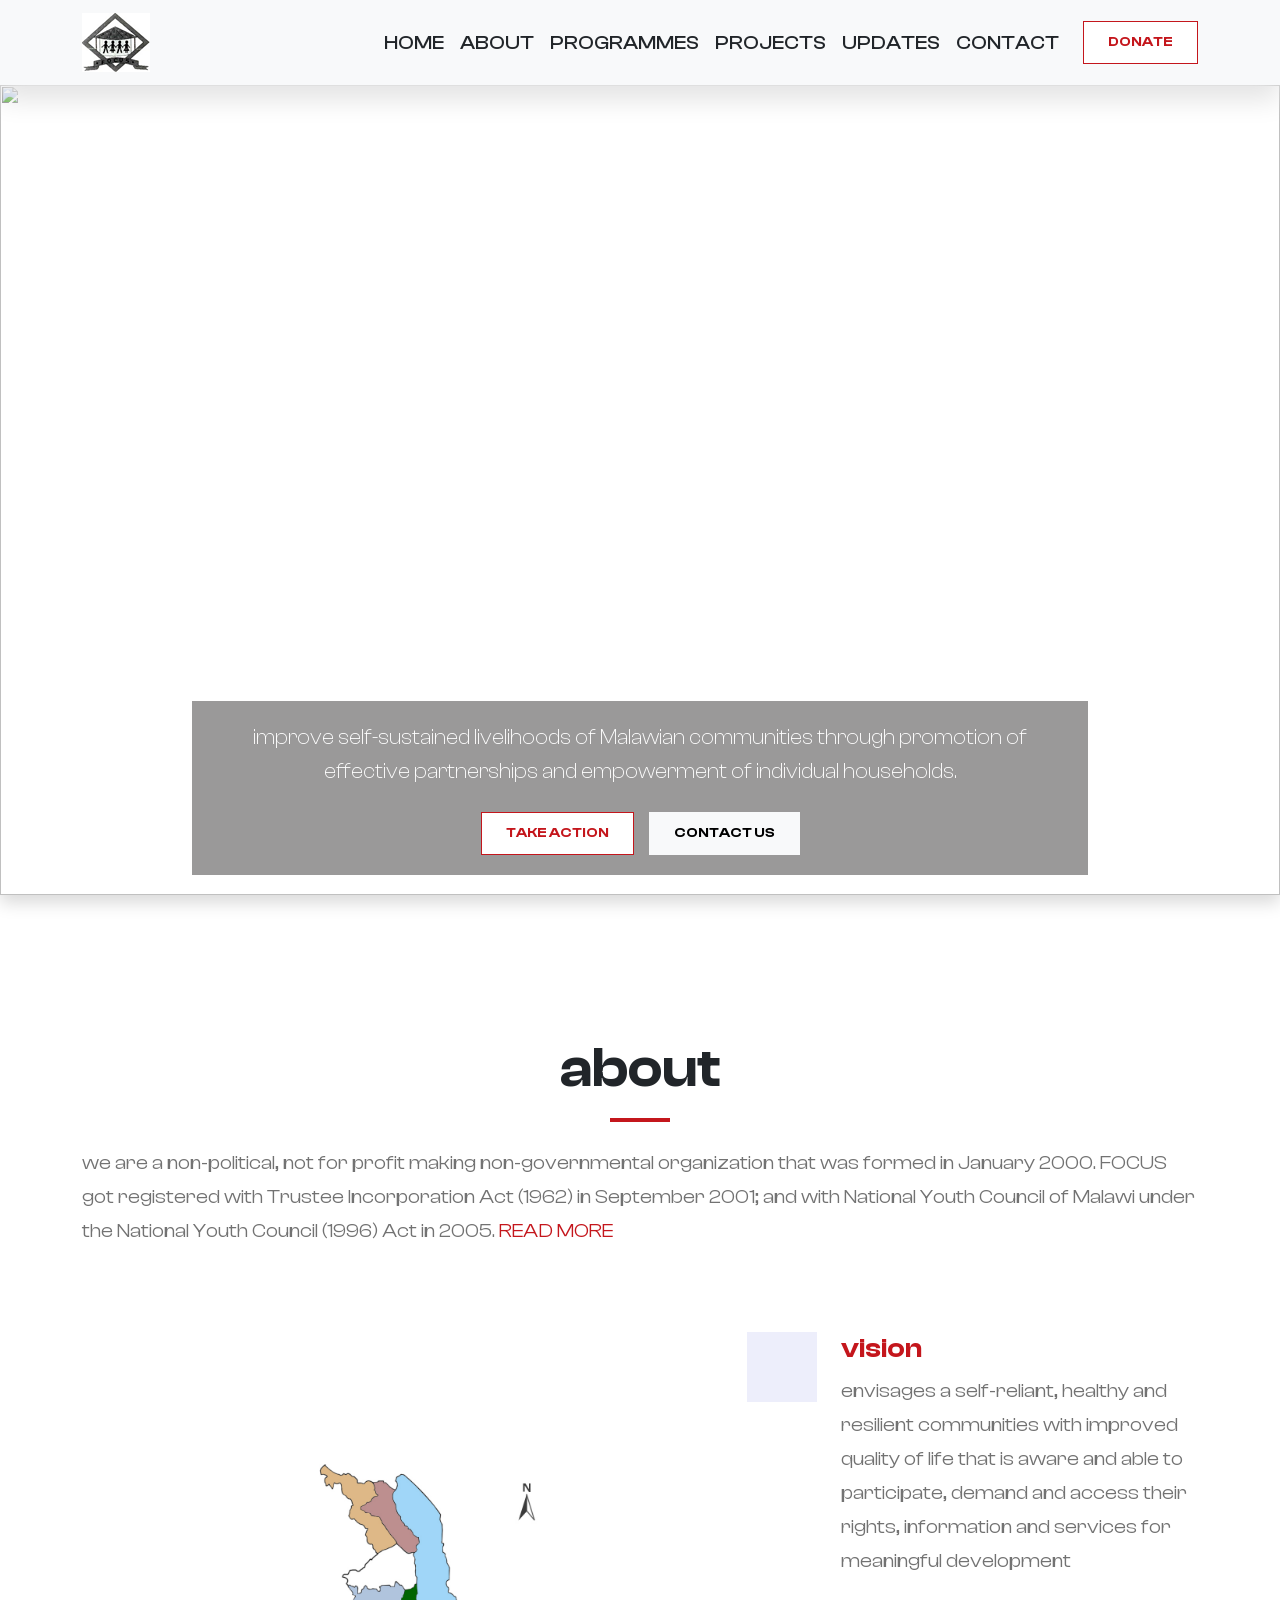
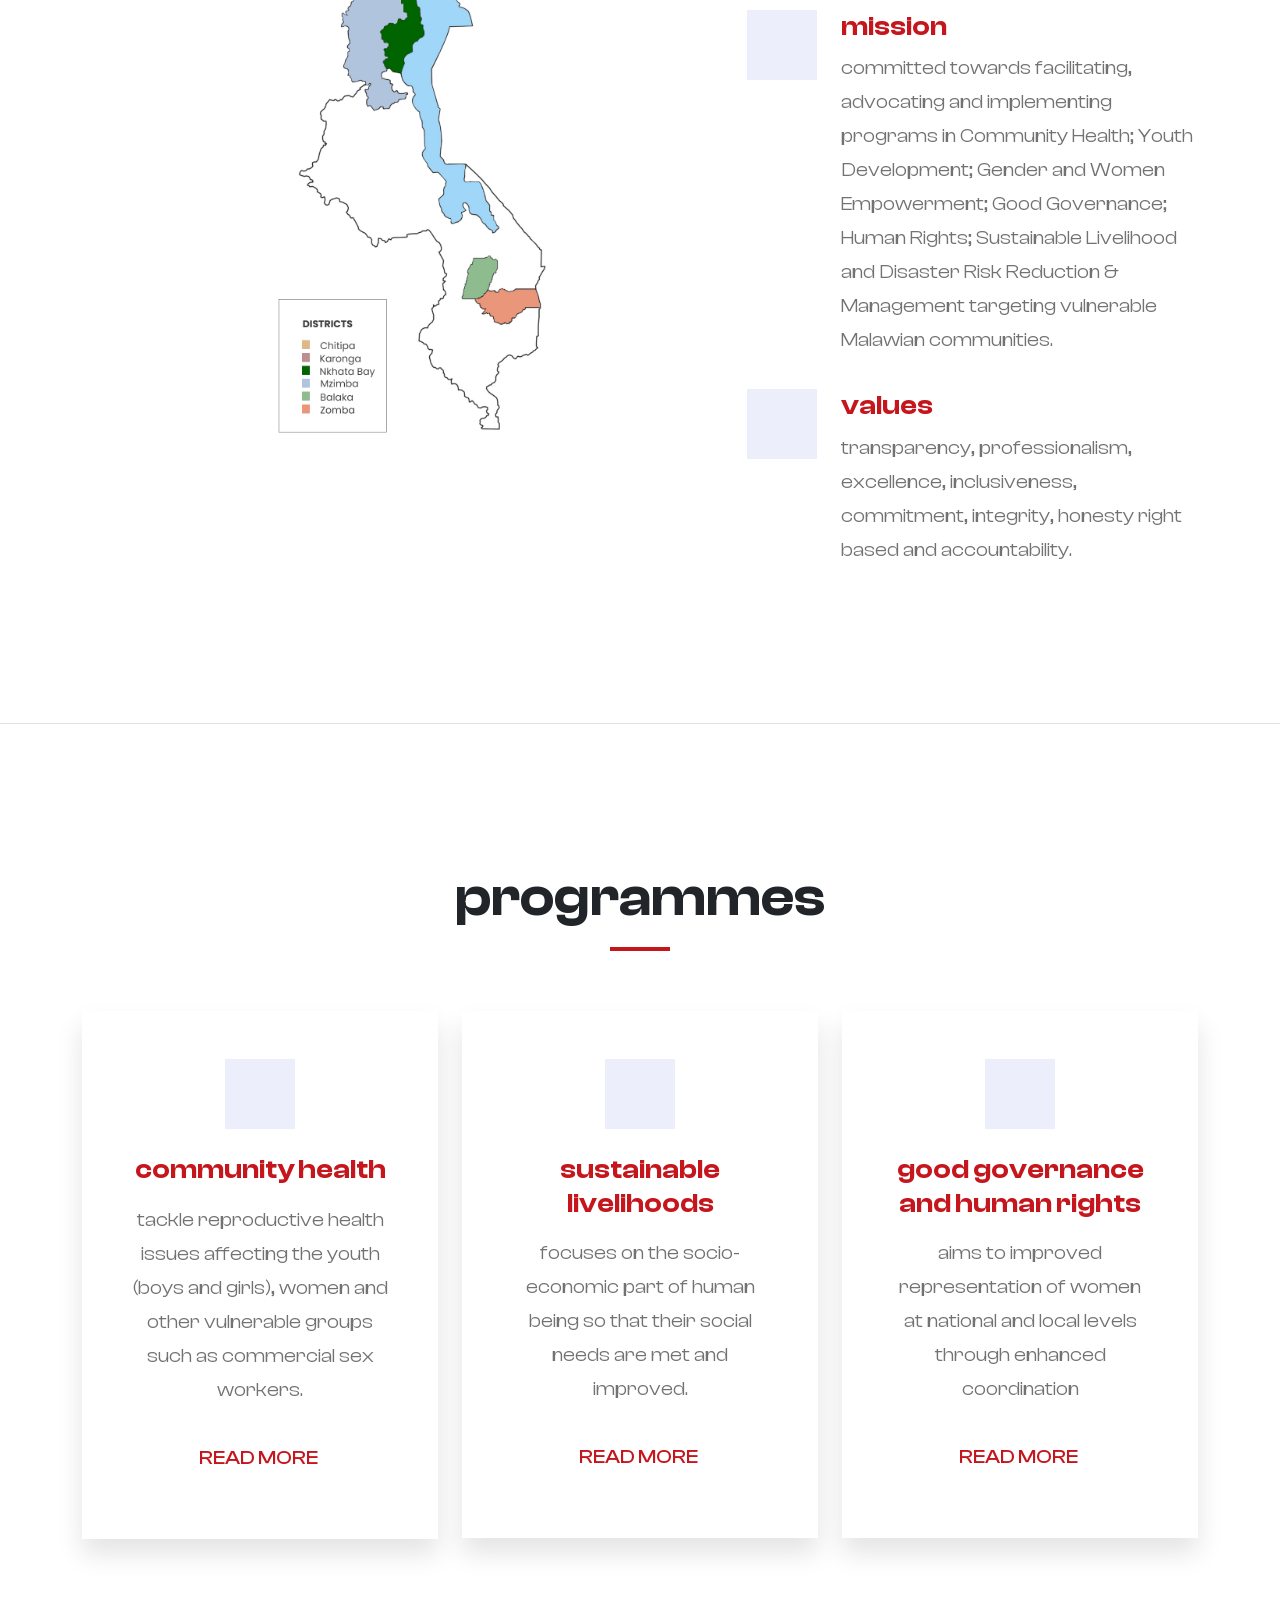
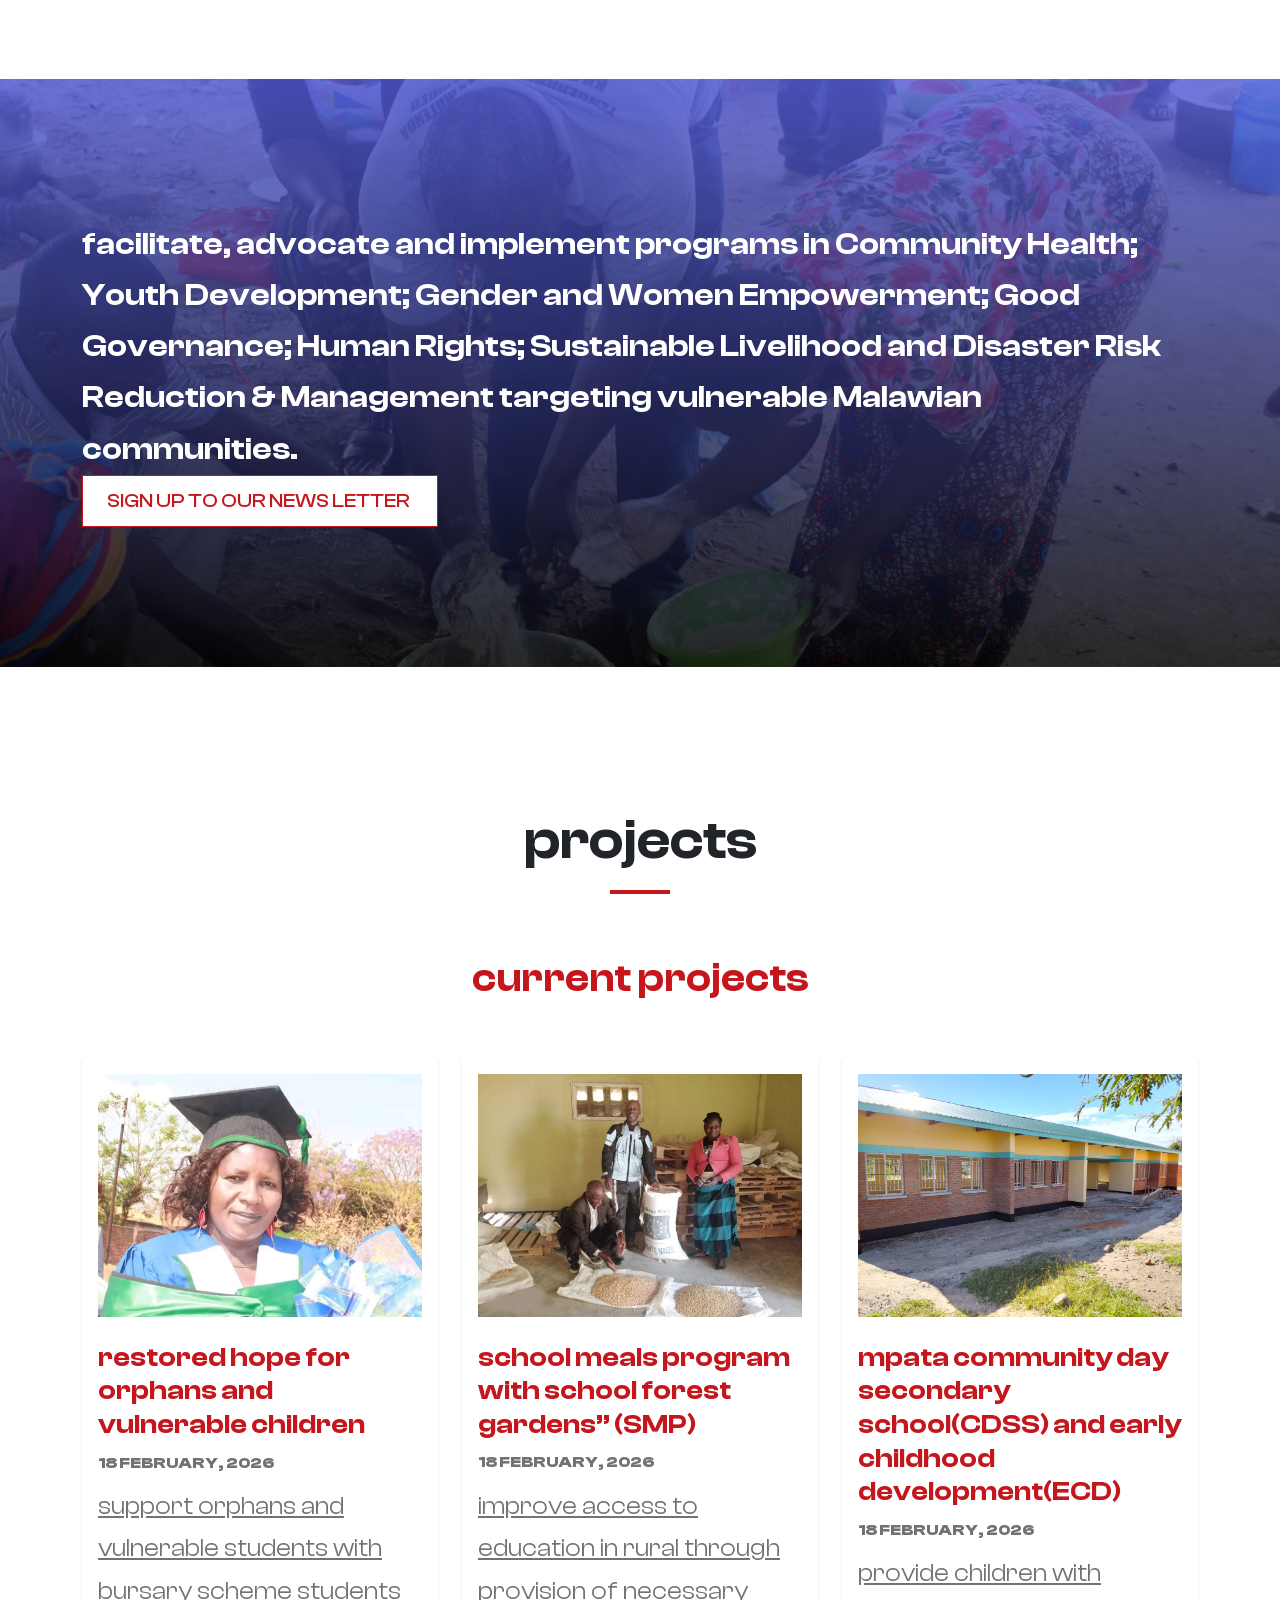
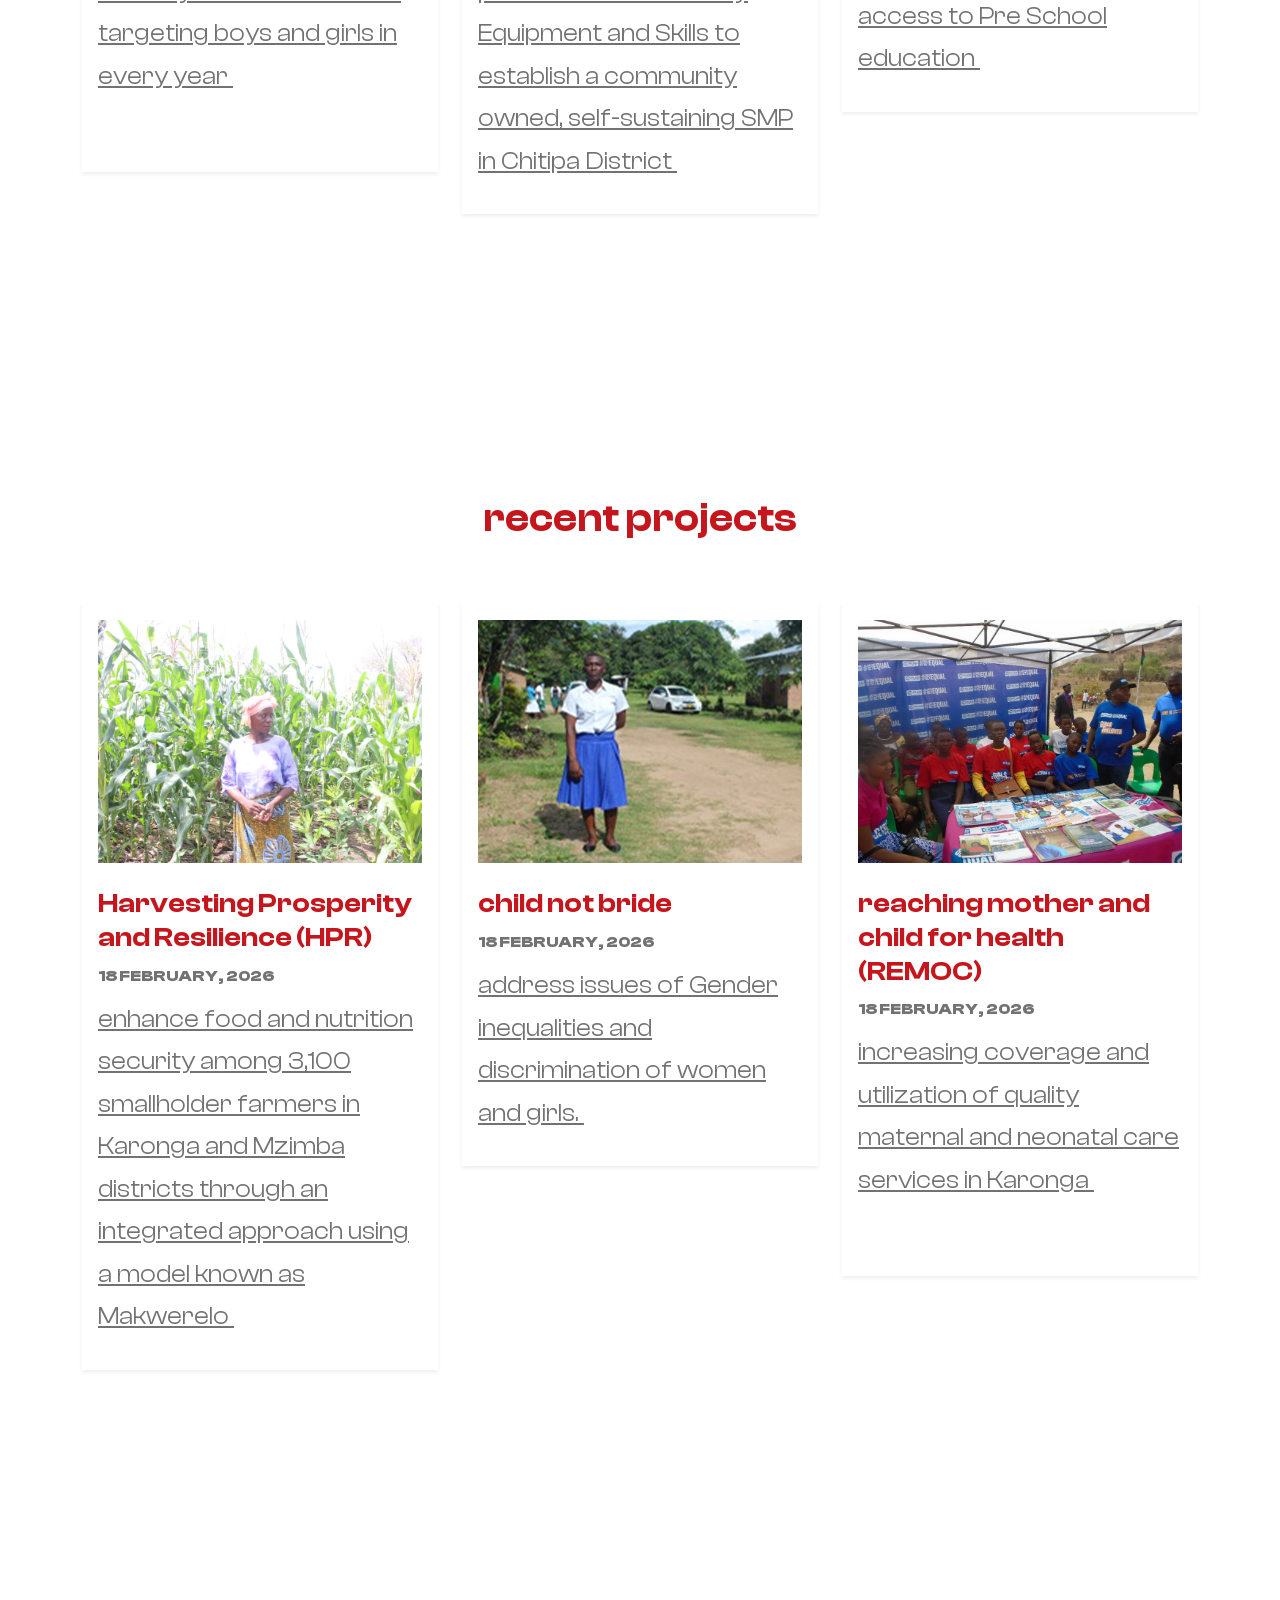
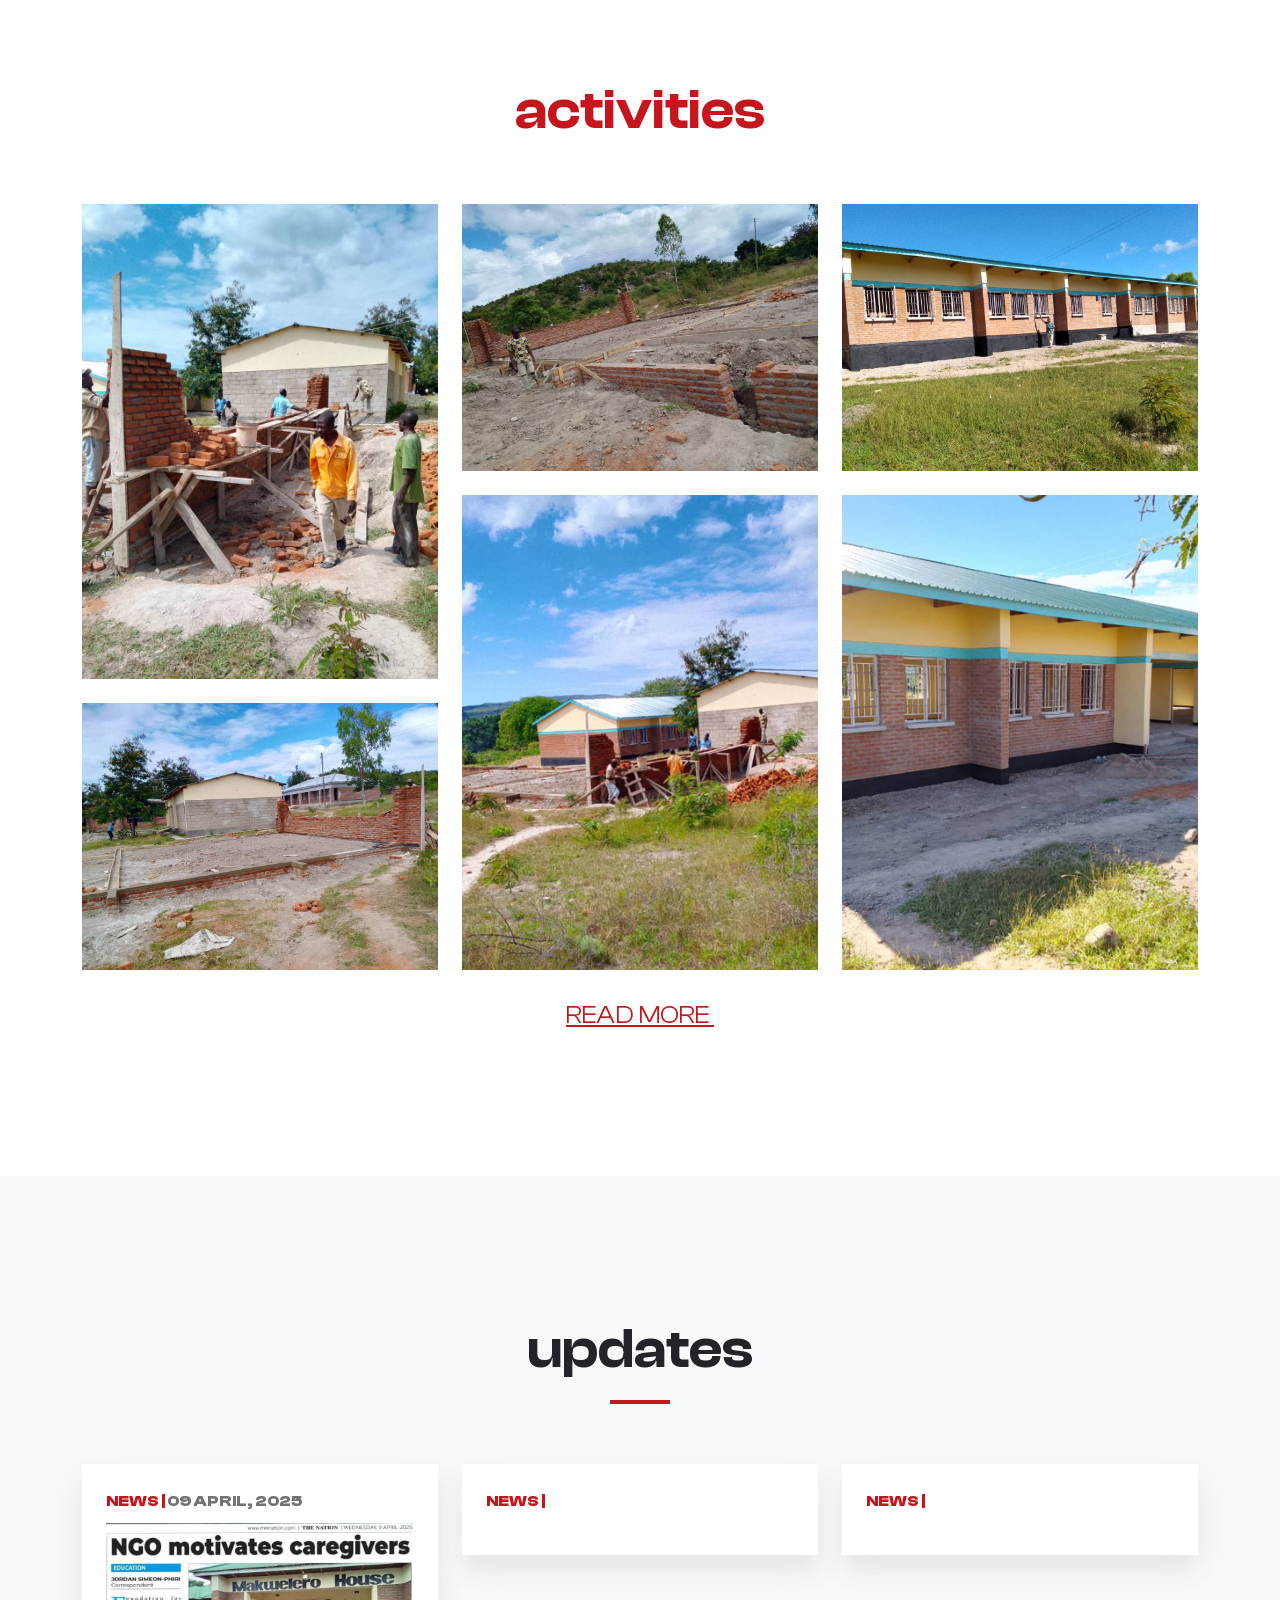
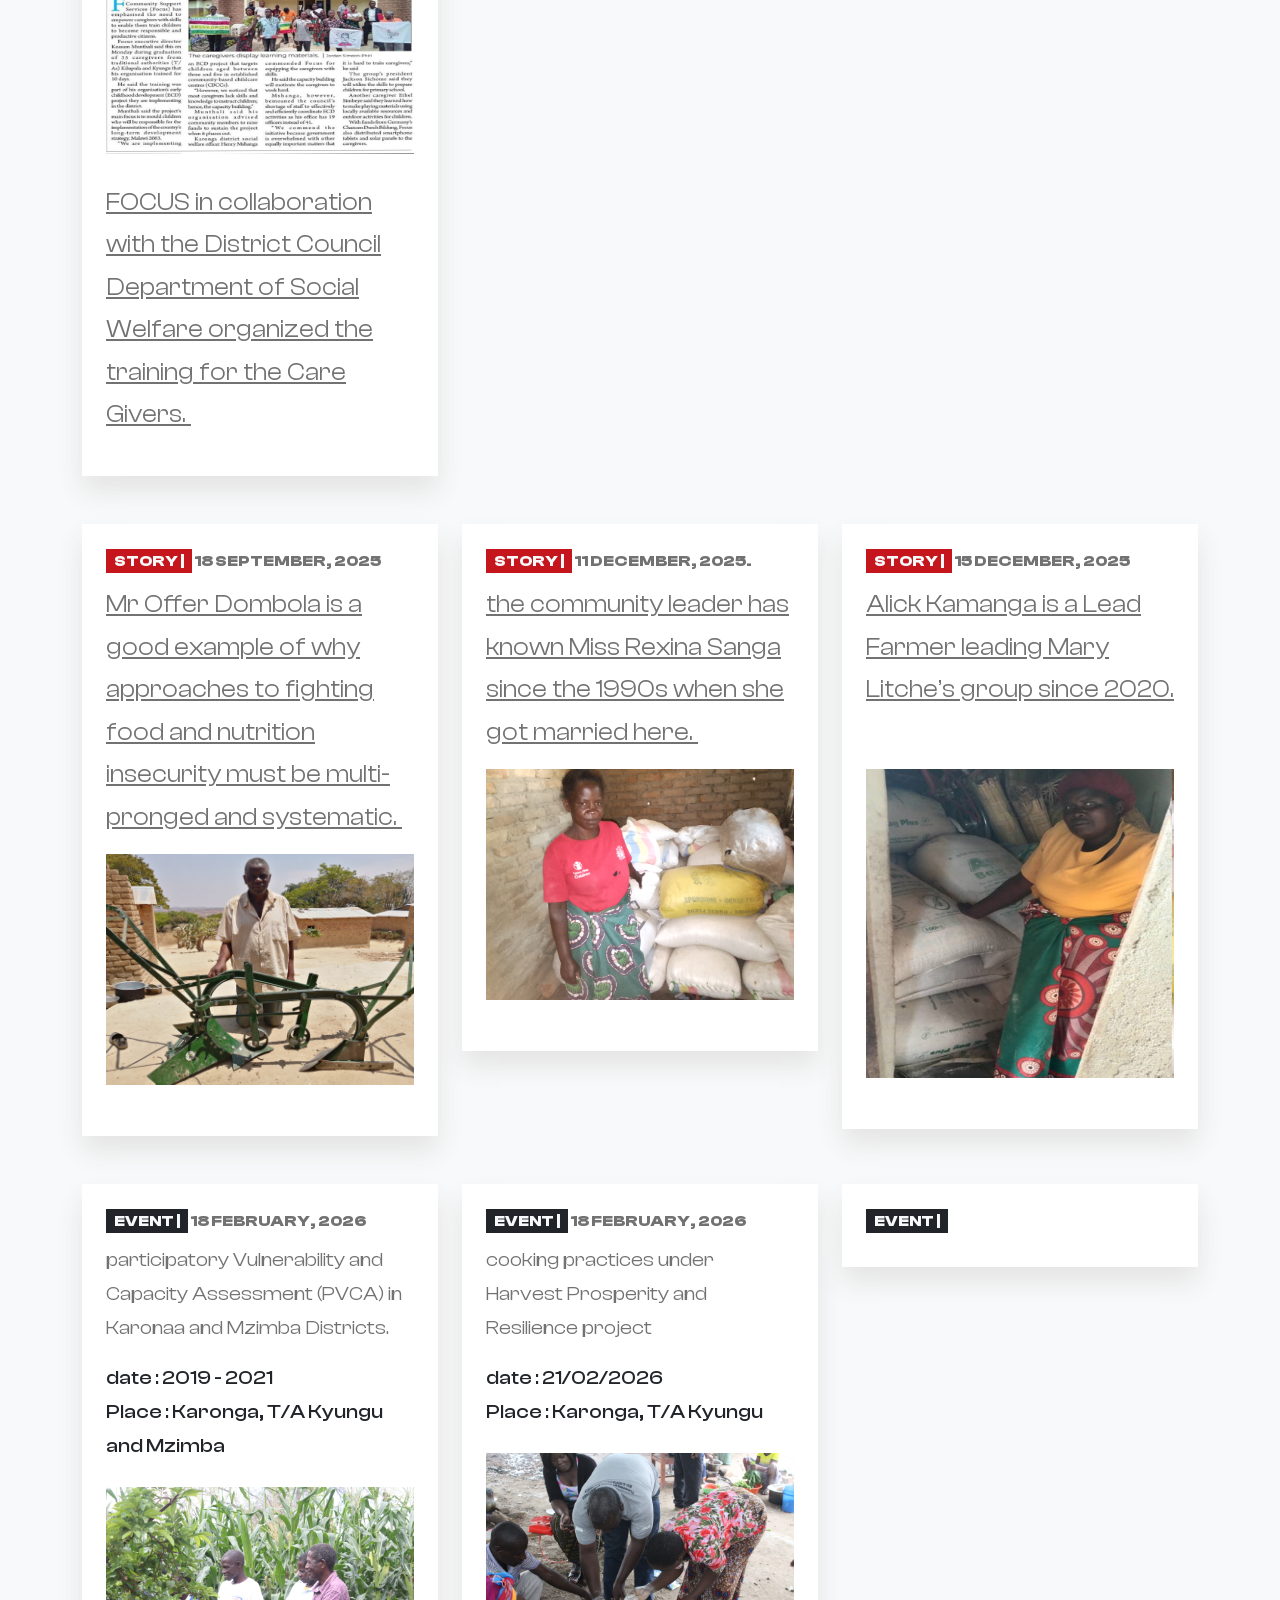
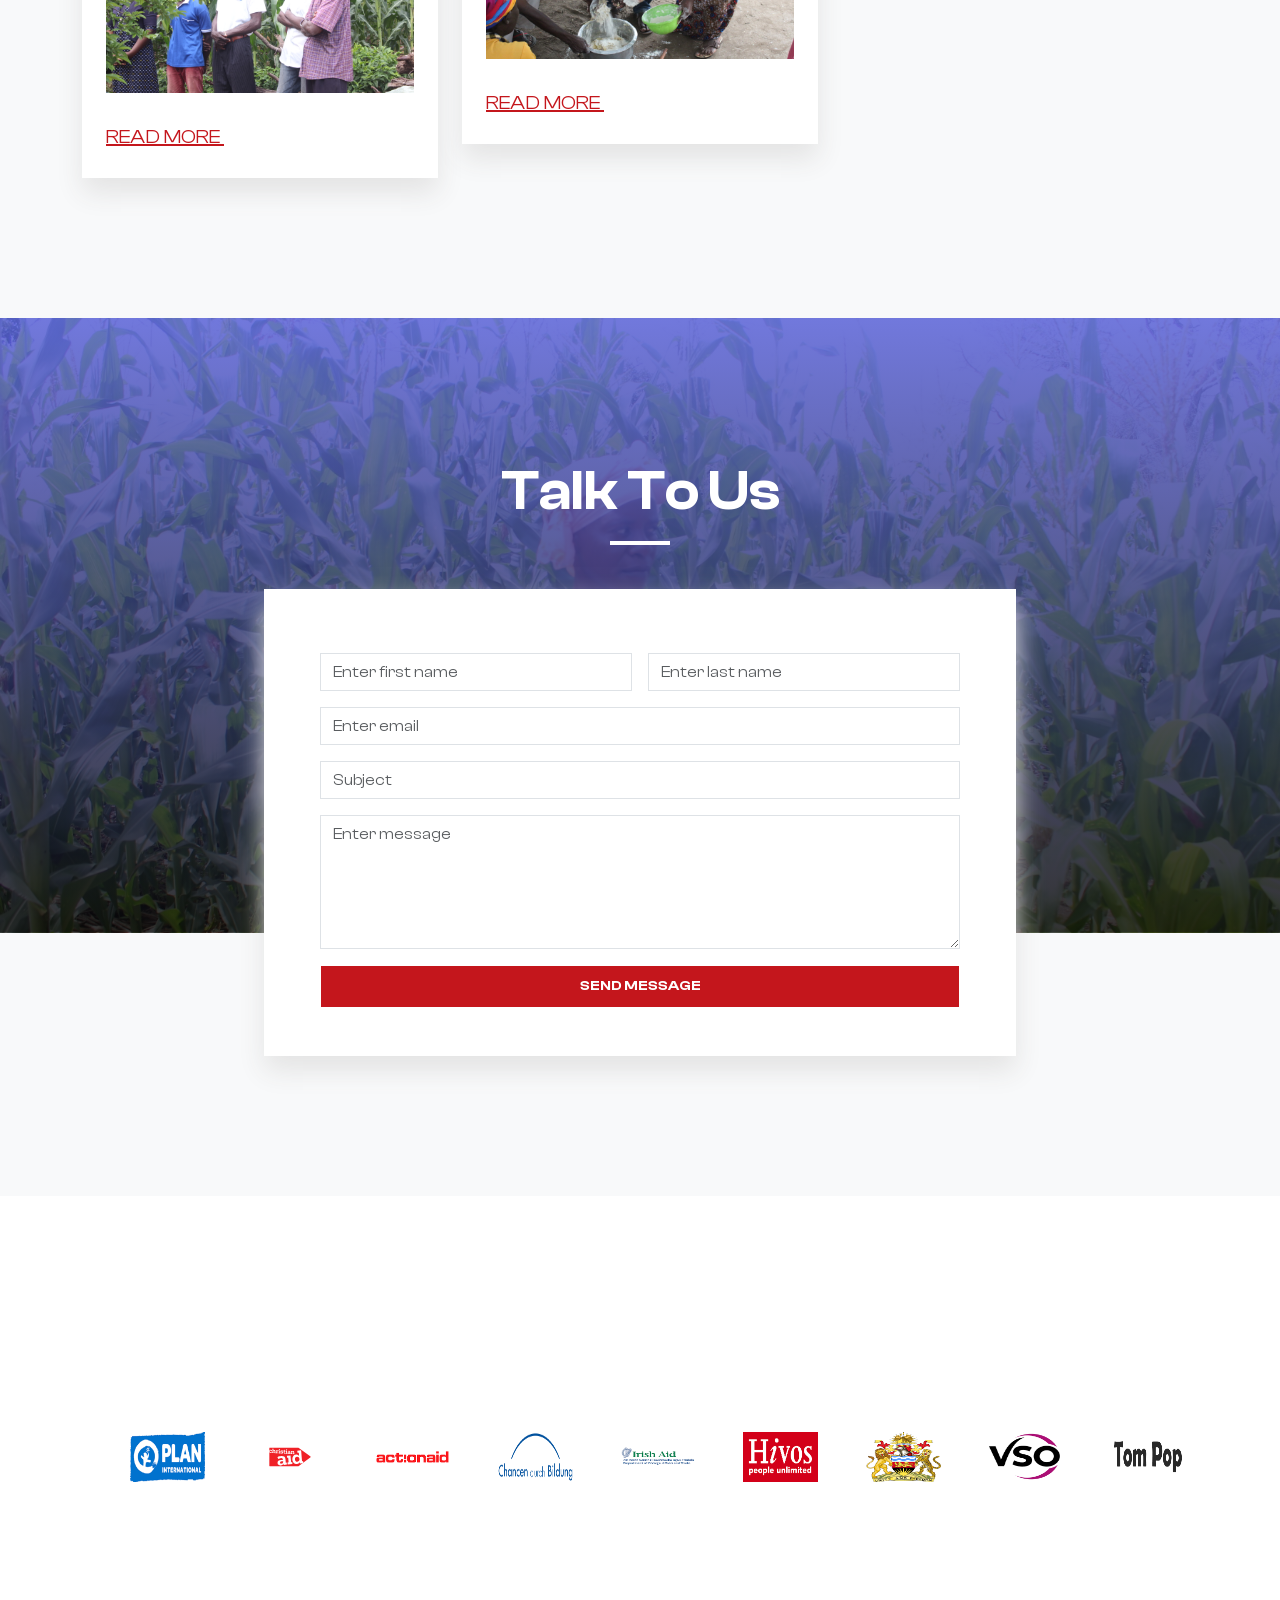
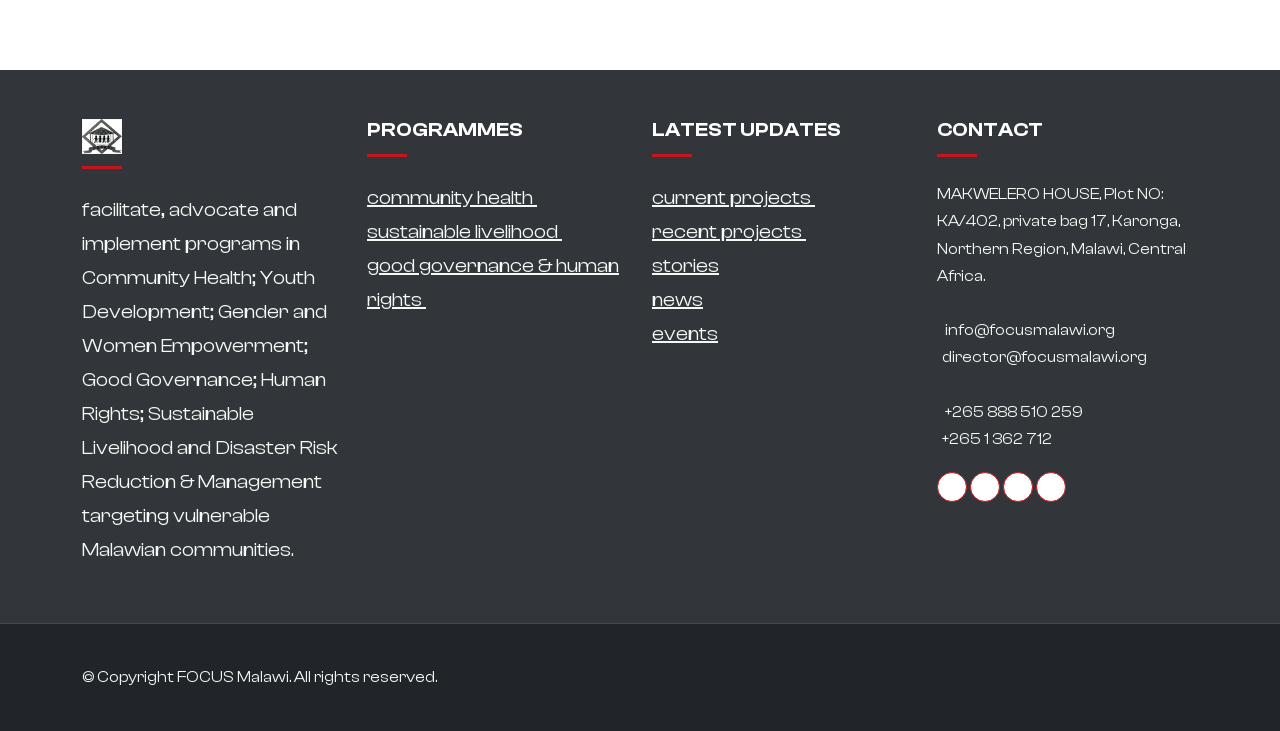
==== index.html @ 1b510ada "first commit without the backend" ====
<!doctype html>
<html lang="en">
  <head>
    <meta charset="utf-8">
    <meta name="viewport" content="width=device-width, initial-scale=1">
    <title>FOCUS Malawi</title>

    <link rel="stylesheet" href="https://cdn.jsdelivr.net/npm/bootstrap@5.3.8/dist/css/bootstrap.min.css"> 
    <link href="https://cdn.jsdelivr.net/npm/remixicon@4.9.0/fonts/remixicon.css" rel="stylesheet"/>
    <link rel="stylesheet" href="https://cdn.jsdelivr.net/npm/@fancyapps/ui@6.1/dist/fancybox/fancybox.css"/>
    <link rel="stylesheet" href="https://unpkg.com/aos@next/dist/aos.css" />
    <link rel="stylesheet" href="../css/style.css">  
  </head>
  <body data-bs-spy="scroll" data-bs-target=".navbar">
    <!--NAVIGATION BAR-->
    <nav class="navbar navbar-expand-lg bg-body-tertiary bg-white sticky-top">
        <div class="container">
            <a class="navbar-brand" href="#">
                <img src="../images/Logos/FOCUS_logo.png" alt="">
            </a>
            <button class="navbar-toggler" type="button" data-bs-toggle="collapse" data-bs-target="#navbarNav" aria-controls="navbarNav" aria-expanded="false" aria-label="Toggle navigation">
            <span class="navbar-toggler-icon"></span>
            </button>
            <div class="collapse navbar-collapse" id="navbarNav">
            <ul class="navbar-nav ms-auto">
                <li class="nav-item">
                    <a class="nav-link active" aria-current="page" href="#hd">Home</a>
                </li>
                <li class="nav-item">
                    <a class="nav-link" aria-current="page" href="#about" id="aboutNav">About</a>
                </li>
                <li class="nav-item">
                    <a class="nav-link" aria-current="page" href="#programs">Programmes</a>
                </li>
                <!--
                <li class="nav-item dropdown">
                    <a class="nav-link dropdown-toggle" data-bs-toggle="dropdown" 
                    href="#" role="button" aria-expanded="false">Projects</a>
                    <ul class="dropdown-menu">
                        <li><a class="dropdown-item" href="#current-projects">current projects</a></li>
                        <li><a class="dropdown-item" href="#recent-project">recent projects</a></li>
                    </ul>
                </li>
                -->
                <li class="nav-item">
                    <a class="nav-link" aria-current="page" href="#current-projects" id="projectsNav">Projects</a>
                </li>
                <li class="nav-item">
                    <a class="nav-link" aria-current="page" href="#updates" id="updatesNav"> Updates</a>
                </li>
                <li class="nav-item">
                    <a class="nav-link" aria-current="page" href="#contacts">Contact</a>
                </li>
            </ul>
            <a href="#" class="btn btn-donate ms-lg-3">DONATE</a>
            </div>
        </div>
    </nav>

    <!-- HEADER -->
    <div id="slides" class="carousel slide shadow" data-bs-ride="carousel">
        <div class="carousel-indicators">
            <button type="button" data-bs-target="#slides" data-bs-slide-to="0" class="active"></button>
            <button type="button" data-bs-target="#slides" data-bs-slide-to="1"></button>
            <button type="button" data-bs-target="#slides" data-bs-slide-to="2"></button>
            <button type="button" data-bs-target="#slides" data-bs-slide-to="3"></button>
            <button type="button" data-bs-target="#slides" data-bs-slide-to="4"></button>
            <button type="button" data-bs-target="#slides" data-bs-slide-to="5"></button>
            <button type="button" data-bs-target="#slides" data-bs-slide-to="6"></button>
        </div>
        <div class="carousel-inner">
            <div class="carousel-item active">
                <img src="../images/slider/restoremakwelero.jpg" class="d-block w-100 img-fluid" alt="">
                <div class="carousel-caption">
                    <h1 class="fst-italic slogan">
                        hope for the rural communities.
                    </h1>
                    <h3>
                        FOCUS Malawi 
                        <img src="../images/Logos/log-aids1.png" alt="">
                    </h3>
                   <div class="hero-buttons">
                        <a href="#" class="btn btn-donate">Take Action</a>
                        <a href="#contacts" class="btn btn-light">Contact Us</a>
                    </div>
                </div>
            </div>
            <div class="carousel-item">
                <img src="../images/slider/rah_woman.jpg" class="d-block w-100 img-fluid" alt="">
                <div class="carousel-caption">
                    <h4 class="mb-4">
                        improve self-sustained livelihoods of Malawian communities through promotion of effective 
                        partnerships and empowerment of individual households.
                    </h4>
                    <div class="hero-buttons">    
                        <a href="#" class="btn btn-donate">Take Action</a>
                        <a href="#contacts" class="btn btn-light">Contact Us</a>
                    </div>
                </div>
            </div>
            <div class="carousel-item">
                <img src="../images/slider/mpata2.jpg" class="d-block w-100 img-fluid" alt="">
                <div class="carousel-caption">
                    <h4 class="mb-4">
                        promote self-resilient communities through the implementation of Disaster Risks Reduction and 
                        Management, Natural Resource Management and Governance and Functional Landscape Approach.
                    </h4>
                    <div class="hero-buttons">    
                        <a href="#" class="btn btn-donate">Take Action</a>
                        <a href="#contacts" class="btn btn-light">Contact Us</a>
                    </div>
                </div>
            </div>
            <div class="carousel-item">
                <img src="../images/slider/8.jpg" class="d-block w-100 img-fluid" alt="">
                <div class="carousel-caption">
                    <h4 class="mb-4">
                        influence greater access and knowledge of Community health services including 
                        MNCH/HIV/AIDS/SRH/WASH/Non Communicable Diseases i.e. Diabetes, Blood Pressure.
                    </h4>
                    <div class="hero-buttons">    
                        <a href="#" class="btn btn-donate">Take Action</a>
                        <a href="#contacts" class="btn btn-light">Contact Us</a>
                    </div>
                </div>
            </div>
            <div class="carousel-item">
                <img src="../images/slider/1.jpg" class="d-block w-100 img-fluid" alt="">
                <div class="carousel-caption">
                    <h4 class="mb-4">
                        enhance community empowerment and social justice to demand services and rights especially for 
                        vulnerable groups such as children/youths, OVCs, women, sex workers, and poor communities. 
                    </h4>
                    <div class="hero-buttons">    
                        <a href="#" class="btn btn-donate">Take Action</a>
                        <a href="#contacts" class="btn btn-light">Contact Us</a>
                    </div>
                </div>
            </div>
            <div class="carousel-item">
                <img src="../images/slider/mineral.jpg" class="d-block w-100 img-fluid" alt="">
                <div class="carousel-caption">
                    <h4 class="mb-4">
                        promote ownership and participation of citizens in social and economic programs by fostering 
                        effective engagement by policy holders and stakeholders at all levels more especially the 
                        affected communities.
                    </h4>
                    <div class="hero-buttons">    
                        <a href="#" class="btn btn-donate">Take Action</a>
                        <a href="#contacts" class="btn btn-light">Contact Us</a>
                    </div>
                </div>
            </div>
            <div class="carousel-item">
                <img src="../images/slider/2.jpg" class="d-block w-100 img-fluid" alt="">
                <div class="carousel-caption">
                    <h4 class="mb-4">
                        strengthen organizational cohesion and effectiveness.
                    </h4>
                    <div class="hero-buttons">    
                        <a href="#" class="btn btn-donate">Take Action</a>
                        <a href="#contacts" class="btn btn-light">Contact Us</a>
                    </div>
                </div>
            </div>
        </div>
    </div>

    <!-- About -->
    <section id="about" class="section-padding">
        <div class="container">
            <div class="row">
                <div class="col-lg-12 col-md-12 text-start">
                    <div class="section-title">
                        <h1 class="display-4 fw-semibold"> about</h1>
                        <div class="line"></div>
                        <p style="text-align: left;">
                            we are a non-political, not for profit making non-governmental organization that was formed 
                            in January 2000. FOCUS got registered with Trustee Incorporation Act (1962) in September 
                            2001; and with National Youth Council of Malawi under the National Youth Council (1996) 
                            Act in 2005.
                            <a href="../about.html">READ MORE <i class="ri-arrow-right-circle-line"></i></a>
                        </p>
                    </div>
                </div>
            </div>
            <div class="row justify-content-between align-items-center">
                <div class="col-lg-6 col-md-12">
                    <img src="../images/projects/FOCUS-where-we-work.jpg" class="img-fluidw-100" style="object-fit: cover;" alt="">
                </div>
                <div class="col-lg-5 col-md-12">
                    <div class="d-flex pt-4 mb-3">
                        <div class="iconbox me-4">
                            <i class="ri-mail-send-fill"></i>
                        </div>
                        <div>
                            <h3>vision</h3>
                            <p>
                                envisages a self-reliant, healthy and resilient communities with improved quality of life 
                                that is aware and able to participate, demand and access their rights, information and 
                                services for meaningful development 
                            </p>
                        </div>
                    </div>
                    <div class="d-flex mb-3">
                        <div class="iconbox me-4">
                            <i class="ri-user-5-fill"></i>
                        </div>
                        <div>
                            <h3>mission</h3>
                            <p>
                                committed towards facilitating, advocating and implementing programs in Community Health; 
                                Youth Development; Gender and Women Empowerment; Good Governance; Human Rights; 
                                Sustainable Livelihood and Disaster Risk Reduction & Management targeting vulnerable 
                                Malawian communities.
                            </p>
                        </div>
                    </div>
                    <div class="d-flex">
                        <div class="iconbox me-4">
                            <i class="ri-rocket-2-fill"></i>
                        </div>
                        <div>
                            <h3>values</h3>
                            <p>
                                transparency, professionalism, excellence, inclusiveness, commitment, integrity, honesty
                                right based and accountability.
                            </p>
                        </div>
                    </div>
                </div>
            </div>
        </div>
    </section>

    <!-- PROGRAMS -->
    <section id="programs" class="section-padding border-top">
        <div class="container">
            <div class="row">
                <div class="col-12 text-center">
                    <div class="section-title">
                        <h1 class="display-4 fw-semibold">programmes</h1>
                        <div class="line"></div>
                    </div>
                </div>
            </div>
            <div class="row g-4 text-center">
                <div class="col-lg-4 col-sm-6">
                    <div class="program theme-shadow p-lg-5 p-4">
                        <div class="iconbox">
                            <i class="ri-hospital-fill"></i>
                        </div>
                        <h3 class="mt-4 mb-3">community health</h3>
                        <p>
                            tackle reproductive health issues affecting the youth (boys and girls), 
                            women and other vulnerable groups such as commercial sex workers.<br/><br/>
                            <a href="#">READ MORE <i class="ri-arrow-right-circle-line"></i></a>
                        </p>
                    </div>
                </div>
                <div class="col-lg-4 col-sm-6">
                    <div class="program theme-shadow p-lg-5 p-4">
                        <div class="iconbox">
                            <i class="ri-stack-fill"></i>
                        </div>
                        <h3 class="mt-4 mb-3">sustainable livelihoods</h3>
                        <p>
                            focuses on the socio-economic part of human being so that their social needs are met and 
                            improved.<br/><br/>
                            <a href="#">READ MORE <i class="ri-arrow-right-circle-line"></i></a>
                        </p>
                    </div>
                </div>
                <div class="col-lg-4 col-sm-6">
                    <div class="program theme-shadow p-lg-5 p-4">
                        <div class="iconbox">
                            <i class="ri-government-fill"></i>
                        </div>
                        <h3 class="mt-4 mb-3">good governance and human rights</h3>
                        <p>
                            aims to improved representation of women at national and local levels through enhanced coordination<br/><br/>
                            <a href="#">READ MORE <i class="ri-arrow-right-circle-line"></i></a>
                        </p>
                    </div>
                </div>
            </div>
        </div>
    </section>

    <!-- SIGNUP -->
    <section id="counter" class="section-padding">
        <div class="container">
            <div class="justify-content-between align-items-center">
                <h3 class="mb-3 mb-md-0 text-white">
                    facilitate, advocate and implement programs in Community Health; Youth Development; Gender and 
                    Women Empowerment; Good Governance; Human Rights; Sustainable Livelihood and Disaster Risk Reduction & 
                    Management targeting vulnerable Malawian communities.
                </h3>
                <a href="#" class="btn btn-subscribe" data-bs-toggle="modal" data-bs-target="#subscribe">SIGN UP TO OUR NEWS LETTER <i class="ri-arrow-right-circle-line"></i></a>
                <!-- Modal -->
                <div class="modal fade" id="subscribe" tabindex="-1" aria-labelledby="subscribeLabel" aria-hidden="true">
                    <div class="modal-dialog">
                        <div class="modal-content">
                        <div class="modal-header">
                            <h1 class="modal-title fs-5" id="subscribeLabel">sign up</h1>
                            <button type="button" class="btn-close" data-bs-dismiss="modal" aria-label="Close"></button>
                        </div>
                        <div class="modal-body">
                            <form action="">
                                <div class="mb-3">
                                    <input type="text" class="form-control" id="first-name" placeholder="first name">
                                </div>
                                <div class="mb-3">
                                    <input type="text" class="form-control" id="last-name" placeholder="last name">
                                </div>
                                <div class="mb-3">
                                    <input type="emil" class="form-control" id="first-name" placeholder="email">
                                </div>
                            </form>
                        </div>
                        <div class="modal-footer">
                            <button type="button" class="btn btn-light" data-bs-dismiss="modal">Close</button>
                            <button type="button" class="btn btn-donate">Submit</button>
                        </div>
                        </div>
                    </div>
                </div>
            </div>
        </div>
    </section>

    <!-- PROJECTS -->
    <div id="current-projects" class="section section-padding">
        <div class="container">
            <div class="row">
                <div class="col-12 text-center">
                    <div class="section-title">
                        <h1 class="display-4 fw-semibold">projects</h1>
                        <div class="line"></div>
                    </div>
                </div>
            </div>
            <div class="row gy-5 gx-4">
                <h1 style="text-align: center; color: #c4161c;">current projects</h1>
                <div class="col-12 col-md-6 col-lg-4">
                    <div class="team-member image-zoom shadow-sm p-3">
                        <div class="image-zoom-wrapper">
                            <img src="../images/projects/enalagala.jpg" class="img-fluid" alt="">
                        </div>
                        <h3 class="mt-4">restored hope for orphans and vulnerable children</h3>
                        <span class="txt d-block mb-2">18 FEBRUARY, 2026</span>
                        <p>
                            <a href="restoredhope.html">
                            support orphans and vulnerable students with bursary scheme students targeting boys and girls in every 
                            year <i class="ri-arrow-right-double-fill"></i>
                            <br/><br/>
                            </a>
                        </p>
                    </div>
                </div>
                <div class="col-12 col-md-6 col-lg-4">
                    <div class="team-member image-zoom shadow-sm p-3">
                        <div class="image-zoom-wrapper">
                            <img src="../images/projects/forestG.jpg" class="img-fluid" alt="">
                        </div>
                        <h3 class="mt-4">school meals program with school forest gardens” (SMP)</h3>
                        <span class="txt d-block mb-2">18 FEBRUARY, 2026</span>
                        <p>
                            <a href="meal.html">
                                improve access to education in rural through provision of necessary Equipment and 
                                Skills to establish a community owned, self-sustaining SMP in Chitipa 
                                District <i class="ri-arrow-right-double-fill"></i>
                            </a>
                        </p>
                    </div>
                </div>
                <div class="col-12 col-md-6 col-lg-4">
                    <div class="team-member image-zoom shadow-sm p-3">
                        <div class="image-zoom-wrapper">
                            <img src="../images/projects/mpata_block6.jpg" class="img-fluid" alt="">
                        </div>
                        <h3 class="mt-4">
                            mpata community day secondary school(CDSS) and early childhood development(ECD) 
                        </h3>
                        <span class="txt d-block mb-2">18 FEBRUARY, 2026</span>
                        <p>
                            <a href="mpata.html">
                            provide children with access to Pre School education 
                            <i class="ri-arrow-right-double-fill"></i>
                            </a>
                        </p>
                    </div>
                </div>
            </div>
                
            </div>
    </div>
    </div>
    <div id="recent-projects" class="section section-padding">
        <div class="container">
            <div class="row">
                <h1 style="text-align: center; color: #c4161c;">recent projects</h1>
            </div><br><br>
            <div class="row gy-5 gx-4">
                <div class="col-12 col-md-6 col-lg-4">
                    <div class="team-member image-zoom shadow-sm p-3">
                        <div class="image-zoom-wrapper">
                            <img src="../images/projects/rah_woman.JPG" class="img-fluid w-100" style="object-fit: cover;" alt="">
                        </div>
                        <h3 class="mt-4">Harvesting Prosperity and Resilience (HPR)</h3>
                        <span class="txt d-block mb-2">18 FEBRUARY, 2026</span>
                        <p>
                            <a href="hrp.html">
                            enhance food and nutrition security among 3,100 smallholder farmers in Karonga and Mzimba 
                            districts through an integrated approach using a model known as Makwerelo
                            <i class="ri-arrow-right-double-fill"></i>
                            </a>
                        </p>
                    </div>
                </div>
                <div class="col-12 col-md-6 col-lg-4">
                    <div class="team-member image-zoom shadow-sm p-3">
                        <div class="image-zoom-wrapper">
                            <img src="../images/projects/enala1.jpg" class="img-fluid w-100" style="object-fit: cover;" alt="">
                        </div>
                        <h3 class="mt-4">child not bride </h3>
                        <span class="txt d-block mb-2">18 FEBRUARY, 2026</span>
                        <p>
                            <a href="#">
                            address issues of Gender inequalities and discrimination of women and girls.
                            <i class="ri-arrow-right-double-fill"></i>
                            </a>
                        </p>
                    </div>
                </div>
                <div class="col-12 col-md-6 col-lg-4">
                    <div class="team-member image-zoom shadow-sm p-3">
                        <div class="image-zoom-wrapper">
                            <img src="../images/projects/cultural-event.jpg" class="img-fluid w-100" style="object-fit: cover;" alt="">
                        </div>
                        <h3 class="mt-4">reaching mother and child for health (REMOC)</h3>
                        <span class="txt d-block mb-2">18 FEBRUARY, 2026</span>
                        <p>
                            <a href="#">
                            increasing coverage and utilization of quality maternal and neonatal care services in Karonga <i class="ri-arrow-right-double-fill"></i>
                            <br/><br/>
                            </a>
                        </p>
                    </div>
                </div>
            </div><br>
        </div>
    </div>

    <!-- ACTIVITIES -->
     <section id="activities" class="section-padding">
        <div class="container">
            <div class="row">
                <div class="col-12 text-center">
                    <div class="section-title">
                        <h3 class="display-4 fw-semibold"> activities</h3>
                    </div>
                </div>
            </div>
            <div class="row g-4">
                <div class="col-md-4">
                    <div class="activity-item image-zoom">
                        <div class="image-zoom-wrapper">
                            <img src="../images/projects/mpata_block1.jpg" class="img-fluid" alt="">
                        </div>
                        <a href="../images/projects/mpata_block1.jpg" data-fancybox="gallery" class="iconbox"><i class="ri-search-2-line"></i></a>
                    </div>
                    <div class="activity-item image-zoom mt-4">
                        <div class="image-zoom-wrapper">
                            <img src="../images/projects/mpata_block2.jpg" class="img-fluid" alt="">
                        </div>
                        <a href="../images/projects/mpata_block2.jpg" data-fancybox="gallery" class="iconbox"><i class="ri-search-2-line"></i></a>
                    </div>
                </div>
                <div class="col-md-4">
                    <div class="activity-item image-zoom">
                        <div class="image-zoom-wrapper">
                            <img src="../images/projects/mpata_block3.jpg" class="img-fluid" alt="">
                        </div>
                        <a href="../images/projects/mpata_block3.jpg" data-fancybox="gallery" class="iconbox"><i class="ri-search-2-line"></i></a>
                    </div>
                    <div class="activity-item image-zoom mt-4">
                        <div class="image-zoom-wrapper">
                            <img src="../images/projects/mpata_block84.jpg" class="img-fluid" alt="">
                        </div>
                        <a href="../images/projects/mpata_block84.jpg" data-fancybox="gallery" class="iconbox"><i class="ri-search-2-line"></i></a>
                    </div>
                </div>
                <div class="col-md-4">
                    <div class="activity-item image-zoom">
                        <div class="image-zoom-wrapper">
                            <img src="../images/projects/mpata_block5.jpg" class="img-fluid" alt="">
                        </div>
                        <a href="../images/projects/mpata_block5.jpg" data-fancybox="gallery" class="iconbox"><i class="ri-search-2-line"></i></a>
                    </div>
                    <div class="activity-item image-zoom mt-4">
                        <div class="image-zoom-wrapper">
                            <img src="../images/projects/mpata_block86.jpg" class="img-fluid" alt="">
                        </div>
                        <a href="../images/projects/mpata_block86.jpg" data-fancybox="gallery" class="iconbox"><i class="ri-search-2-line"></i></a>
                    </div>
                </div>
            </div>
            
            <div class="row">
                <div class="col-12 text-center">
                    <div class="section-readmore mt-4">
                        <a href="#">READ MORE <i class="ri-arrow-down-circle-line"></i></a>
                    </div>
                </div>
            </div>
        </div>
     </section>

    <!-- UPDATES -->
    <section id="updates" class="section-padding bg-light">
        <div class="container">
            <div class="row">
                <div class="col-12 text-center">
                    <div class="section-title">
                        <h1 class="display-4 fw-semibold">updates</h1>
                        <div class="line"></div>
                    </div>
                </div>
            </div>
            
            <div class="row gy-5 gx-4">
                <div class="col-12 col-md-6 col-lg-4">
                    <div class="update">
                        <div class="update-head p-4 bg-white theme-shadow">
                        <span class="txt d-block mb-2">
                            <span class="news-label">NEWS |</span> 09 APRIL, 2025
                        </span>
                        
                        <img src="../images/projects/news.jpg" class="img-fluid w-100" style="object-fit: cover;" alt="">
                        <br/><br>
                            <p><a href="caregiver.html">
                                FOCUS in collaboration with the District Council Department of Social Welfare organized 
                                the training for the Care Givers.
                                <i class="ri-arrow-right-double-fill"></i>
                                </a>
                            </p>
                        </div>
                    </div>
                </div>
                <div class="col-12 col-md-6 col-lg-4">
                    <div class="update">
                        <div class="update-head p-4 bg-white theme-shadow">
                            <span class="txt d-block mb-2">
                                <span class="news-label">NEWS |</span>
                            </span>
                            <p>
                                <a href="#">
                                    
                                </a>
                            </p>
                        </div>
                    </div>
                </div>
                <div class="col-12 col-md-6 col-lg-4">
                    <div class="update">
                        <div class="update-head p-4 bg-white theme-shadow">
                        <span class="txt d-block mb-2">
                            <span class="news-label">NEWS |</span>
                        </span>
                            <p>
                                <a href="#">
                                </a>
                            </p>
                        </div>
                    </div>
                </div>
                
                <div class="col-12 col-md-6 col-lg-4">
                    <div class="update">
                        <div class="update-head p-4 bg-white theme-shadow">
                            <span class="txt d-block mb-2">
                                <span class="story-label text-light">STORY |</span> 18 SEPTEMBER, 2025
                            </span>
                            <p>
                                <a href="offer.html">
                                    Mr Offer Dombola is a good example of why approaches to fighting food and nutrition 
                                    insecurity must be multi-pronged and systematic.
                                <i class="ri-arrow-right-double-fill"></i>
                                </a>
                            </p>
                            <img src="../images/projects/kamanga.jpg" class="img-fluid w-100" style="object-fit: cover;" alt="">
                            <br/><br/>
                        </div>
                    </div>
                </div>
                <div class="col-12 col-md-6 col-lg-4">
                    <div class="update">
                        <div class="update-head p-4 bg-white theme-shadow">
                            <span class="txt d-block mb-2">
                                <span class="story-label text-light">STORY |</span> 11 DECEMBER, 2025.
                            </span>
                            <p>
                                <a href="rexina.html">
                                    the community leader has known Miss Rexina Sanga since the 1990s when she got married here.
                                <i class="ri-arrow-right-double-fill"></i>
                                </a>
                            </p>
                            <img src="../images/projects/debola.jpg" class="img-fluid w-100" style="object-fit: cover;" alt="">
                            <br/><br/>
                        </div>
                    </div>
                </div>
                <div class="col-12 col-md-6 col-lg-4">
                    <div class="update">
                        <div class="update-head p-4 bg-white theme-shadow">
                            <span class="txt d-block mb-2">
                                <span class="story-label text-light">STORY |</span> 15 DECEMBER, 2025
                            </span>
                            <p>
                                <a href="alick.html">
                                    Alick Kamanga is a Lead Farmer leading Mary Litche’s group since 2020.
                                <i class="ri-arrow-right-double-fill"></i>
                                </a>
                            </p>
                            <img src="../images/projects/maa.jpg" class="img-fluid w-100" style="object-fit: cover;" alt="">
                            <br/><br/>
                        </div>
                    </div>
                </div>
                <div class="col-12 col-md-6 col-lg-4">
                    <div class="update">
                        <div class="update-head p-4 bg-white theme-shadow">
                            <span class="txt d-block mb-2">
                                <span class="event-label text-light">EVENT |</span> 18 FEBRUARY, 2026
                            </span>
                            <p>
                                participatory Vulnerability and Capacity Assessment (PVCA) in Karonaa and Mzimba Districts. 
                            </p>
                            <p class="event-date mb-4">date : 2019 - 2021<br>
                                Place : Karonga, T/A Kyungu and Mzimba
                            </p>
                            <img src="../images/projects/ra.JPG" class="img-fluid w-100" style="object-fit: cover;" alt="">
                            <br/><br/>
                            <a href="#" class="readmore">READ MORE <i class="ri-arrow-right-circle-line"></i></a>
                        </div>
                    </div>
                </div>
                <div class="col-12 col-md-6 col-lg-4">
                    <div class="update">
                        <div class="update-head p-4 bg-white theme-shadow">
                            <span class="txt d-block mb-2">
                                <span class="event-label text-light">EVENT |</span> 18 FEBRUARY, 2026
                            </span>
                            <p>
                                cooking practices under Harvest Prosperity and Resilience project 
                            </p>
                            <p class="event-date mb-4">date : 21/02/2026<br>
                                Place : Karonga, T/A Kyungu
                            </p>
                            <img src="../images/projects/baking.JPG" class="img-fluidw-100" style="object-fit: cover;" alt="">
                            <br/><br/>
                            <a href="#" class="readmore">READ MORE <i class="ri-arrow-right-circle-line"></i></a>
                        </div>
                    </div>
                </div>
                <div class="col-12 col-md-6 col-lg-4">
                    <div class="update">
                        <div class="update-head p-4 bg-white theme-shadow">
                            <span class="txt d-block mb-2">
                                <span class="event-label text-light">EVENT |</span>
                            </span>
                        </div>
                    </div>
                </div>
            </div>
        </div>
    </section>

    <!-- CONTACTS -->
    <section class="section-padding bg-light" id="contacts">
        <div class="container">
            <div class="row">
                <div class="col-12 text-center">
                    <div class="section-title">
                        <h1 class="display-4 text-white fw-semibold">Talk To Us</h1>
                        <div class="line bg-white"></div>
                    </div>
                </div>
            </div>
            <div class="row justify-content-center">
                <div class="col-lg-8">
                    <form action="" class="row g-3 p-lg-5 p-4 bg-white theme-shadow">
                        <div class="form-group col-lg-6">
                            <input type="text" class="form-control" placeholder="Enter first name">
                        </div>
                        <div class="form-group col-lg-6">
                            <input type="text" class="form-control" placeholder="Enter last name">
                        </div>
                        <div class="form-group col-lg-12">
                            <input type="email" class="form-control" placeholder="Enter email">
                        </div>
                        <div class="form-group col-lg-12">
                            <input type="text" class="form-control" placeholder="Subject">
                        </div>
                        <div class="form-group col-lg-12">
                            <textarea name="message" rows="5" class="form-control" id="#" placeholder="Enter message"></textarea>
                        </div>
                        <div class="form-group col-lg-12 d-grid">
                            <button class="btn btn-send"> Send Message</button>
                        </div>
                    </form>
                </div>
            </div>
        </div>
    </section>

    <!-- PARTNERS -->
    <div id="partners" class="section section-padding">
        <div class="container">
            <div class="logos-slider">
                <div class="overflow">
                    <div class="logos-wrapper">
                        <div class="logo-item">
                            <img src="../images/Logos/plan.png" class="img-fluid" alt="">
                        </div>
                        <div class="logo-item">
                            <img src="../images/Logos/christian-aid.svg" class="img-fluid" alt="">
                        </div>
                        <div class="logo-item">
                            <img src="../images/Logos/action.png" class="img-fluid" alt="">
                        </div>
                        <div class="logo-item">
                            <img src="../images/Logos/chancen durch.png" class="img-fluid" alt="">
                        </div>
                        <div class="logo-item">
                            <img src="../images/Logos/irish-aid.png" class="img-fluid" alt="">
                        </div>
                        <div class="logo-item">
                            <img src="../images/Logos/hivos.png" class="img-fluid" alt="">
                        </div>
                        <div class="logo-item">
                            <img src="../images/Logos/malawi.png" class="img-fluid" alt="">
                        </div>
                        <div class="logo-item">
                            <img src="../images/Logos/vso.png" class="img-fluid" alt="">
                        </div>
                        <div class="logo-item">
                            <img src="../images/Logos/tp.png" class="img-fluid" alt="">
                        </div>
                        <div class="logo-item">
                            <img src="../images/Logos/sat.png" class="img-fluid" alt="">
                        </div>
                        <div class="logo-item">
                            <img src="../images/Logos/RAH.png" class="img-fluid" alt="">
                        </div>
                        <div class="logo-item">
                            <img src="../images/Logos/war.png" class="img-fluid" alt="">
                        </div>
                        <div class="logo-item">
                            <img src="../images/Logos/self.jfif" class="img-fluid" alt="">
                        </div>
                        <div class="logo-item">
                            <img src="../images/Logos/united.png" class="img-fluid" alt="">
                        </div>
                    </div>
                </div>
            </div>
        </div>
    </div>

    <!-- FOOTER -->
    <footer class="bg-dark">
        <div class="footer-top">
            <div class="container">
                <div class="row gy-5">
                    <div class="col-12 col-lg-3 col-md-12">
                        <a href=""><img src="../images/Logos/FOCUS_logo.png" width="40" height="40" alt=""></a>
                        <div class="line"></div>
                        <p>
                            facilitate, advocate and implement programs in Community Health; Youth Development; Gender 
                            and Women Empowerment; Good Governance; Human Rights; Sustainable Livelihood and Disaster 
                            Risk Reduction & Management targeting vulnerable Malawian communities. 
                        </p>
                    </div>
                    <div class="col-12 col-lg-3 col-md-6">
                        <h5 class="mb-0 text-white">PROGRAMMES</h5>
                        <div class="line"></div>
                        <ul>
                            <li><a href="#">community health <i class="ri-arrow-right-double-fill"></i></a></li>
                            <li><a href="#">sustainable livelihood <i class="ri-arrow-right-double-fill"></i></a></li>
                            <li><a href="#">good governance & human rights <i class="ri-arrow-right-double-fill"></i></a></li>
                        </ul>
                    </div>
                    <div class="col-12 col-lg-3 col-md-6">
                        <h5 class="mb-0 text-white">LATEST UPDATES </h5>
                        <div class="line"></div>
                        <ul>
                            <li><a href="#">current projects <i class="ri-arrow-right-double-fill"></i></a></li>
                            <li><a href="#">recent projects <i class="ri-arrow-right-double-fill"></i></a></li>
                            <li><a href="#">stories<i class="ri-arrow-right-double-fill"></i></a></li>
                            <li><a href="#">news<i class="ri-arrow-right-double-fill"></i></a></li>
                            <li><a href="#">events<i class="ri-arrow-right-double-fill"></i></a></li>
                        </ul>
                    </div>
                    <div class="col-12 col-lg-3 col-md-6">
                        <h5 class="mb-0 text-white">CONTACT</h5>
                        <div class="line"></div>
                        <ul>
                            <li>
                                MAKWELERO HOUSE, Plot NO: KA/402, private bag 17, Karonga, 
                                Northern Region, Malawi, Central Africa.
                            </li><br>
                            <li><i class="ri-mail-send-line" style="padding-right: 5px; color: #c4161c;"> </i></a> info@focusmalawi.org</li>
                            <li><i class="ri-mail-send-line" style="padding-right: 5px; color: #c4161c;"> </i>director@focusmalawi.org</li><br>
                            <li><i class="ri-cellphone-fill" style="padding-right: 5px; color: #c4161c;"></i> +265 888 510 259</li>
                            <li><li> <i class="ri-phone-fill" style="padding-right: 5px; color: #c4161c;"></i>+265 1 362 712</li>
                        </ul>
                        <div class="social-icons">
                            <a href="#"><i class="ri-facebook-circle-fill"></i></a> 
                            <a href="#"><i class="ri-twitter-x-line"></i></a> 
                            <a href="#"><i class="ri-instagram-fill"></i></a> 
                            <a href="#"><i class="ri-youtube-fill"></i></a> 
                        </div>
                    </div>
                </div>
            </div>
        </div>
        <div class="footer-bottom">
            <div class="container">
                <div class="row g-4">
                    <div class="col-auto">
                        <p class="mb-0" style="text-align: left;">
                            &copy; Copyright FOCUS Malawi. All rights reserved.
                        </p>
                    </div>
                </div>
            </div>
        </div>
    </footer>

    <script src="https://cdn.jsdelivr.net/npm/bootstrap@5.3.8/dist/js/bootstrap.bundle.min.js"></script>
    <script src="https://cdn.jsdelivr.net/npm/@fancyapps/ui@6.1/dist/fancybox/fancybox.umd.js"></script>
    <script src="https://unpkg.com/aos@next/dist/aos.js"></script>
    <script src="../js/main.js"></script>


    <script>
        const page = window.location.pathname.toLowerCase();

        // Updates
        if (
            page.includes("offer") ||
            page.includes("rexina") ||
            page.includes("alick") ||
            page.includes("news")
        ) {
            document.getElementById("updatesNav")?.classList.add("active");
        }

        // Projects
        if (
            page.includes("restoredhope") ||
            page.includes("mpata") ||
            page.includes("meal") ||
            page.includes("hrp")
        ) {
            document.getElementById("projectsNav")?.classList.add("active");
        }

        // About
        if (page.includes("about")) {
            document.getElementById("aboutNav")?.classList.add("active");
        }
    </script>
  </body>
</html>
---- css/style.css ----
@import url(../css/clash-display.css);

/* VARIABLES USEED*/
:root {
    --c-dark: #212529;
    --c-brand: #c4161c;
    --c-brand-light: #f07a7f;
    --c-brand-rgb: 78, 87, 212;
    --c-body: #727272;
    --font-base: "clashDisplay", sans-serif;
    --box-shadow: 0px 15px 25px rgb(228, 228, 228);
    --transition: all 0.5s ease;
}

/* RESET & HELPERS */
body{
    font-family: var(--font-base);
    line-height: 1.7;
    color: var(--c-body);
}

body p {
    font-size: 20px;
}
h1, h2, h3, h4, h5, h6,
.h1, .h2, .h3, .h4, .h5, .h6 {
    font-weight: 600;
    color: var(--c-dark);
}
a {
    text-decoration: none;
    color: var(--c-brand);
    transition: var(--transition);
}
a:hover {
    color: var(--c-brand-light);
}
img {
    max-width: 100%;
    height: auto;
}

/* IMAGE ZOOM */
.image-zoom {
    position: relative;
    overflow: hidden;
}

.image-zoom-wrapper {
    position: relative;
    overflow: hidden;
}
.image-zoom-wrapper img {
    transition: var(--transition);
}

.image-zoom:hover .image-zoom-wrapper img {
    transform: scale(1.1);
}

.section-padding {
    padding-top: 140px;
    padding-bottom: 140px;
}

.theme-shadow{
    box-shadow: var(--box-shadow);
}

/* NAVBAR */
.navbar {
    box-shadow: var(--box-shadow);
}

.navbar .nav-link {
    font-weight: 500;
    color: var(--c-dark);
    font-size: 20px;
    text-transform: uppercase;
}

.navbar-nav .nav-link.active {
    color: var(--c-brand);
}

.navbar .nav-link:hover {
    color: var(--c-brand);
}

/* BTN */
.btn {
    font-weight: 600;
    font-size: 14px;
    text-transform: uppercase;
    border-radius: 0;
    padding: 10px 24px;
}

.btn-subscribe {
    background-color: white;
    color: var(--c-brand);
    border: 1px solid var(--c-brand);
}

.btn-subscribe:hover {
    background-color: var(--c-brand);
    border-color: white;
    color: #ffffff;
}

.btn-donate {
    color: var(--c-brand);
    background-color: white;
    border: 1px solid var(--c-brand);
}

.btn-donate:hover {
    background-color: var(--c-brand);
    color: white;
    border: 1px solid white;
}

.btn-send {
    background-color: var(--c-brand);
    color: white;
    border: 1px solid white;
}

.btn-send:hover {
    background-color: white;
    color: var(--c-brand);
}
/* HEADER */
#hd {
    /* background:  linear-gradient(rgba(var(--c-brand-rgb),0.508), rgba(0,0,0,0.438)), url("../images/projects/event5.jpg");*/
    background-position: center;
    background-size: cover;
}

#hd img {
    height: 80px;
    width: 60px;
}

/* SECTION TITLE */
.section-title {
    margin-bottom: 60px;
}

.section-title .line {
    width: 60px;
    height: 4px;
    background-color: var(--c-brand);
    margin: 16px auto 24px auto;
}

.section-title p {
    margin-left: auto;
    margin-right: auto;
    text-align: justify;
}

.section-title .custom-list {
    list-style-type: square;
    font-size: 20px;
}

.section-title .custom-list li::marker {
    color: var(--c-brand);
    font-size: 20px;
}

/* ICONBOX*/
.iconbox {
    width: 70px;
    height: 70px;
    display: inline-flex;
    align-items: center;
    justify-content: center;
    background: rgba(var(--c-brand-rgb),0.1);
    color: var(--c-dark);
    font-size: 34px;
    flex: none;
}

/* ABOUT */
#about h3{
    color: var(--c-brand);
}


#about p a {
    color: var(--c-brand);
}

#about p a:hover {
    color:var(--c-body);
}

#about p a i {
    display: inline-block;
    transition: transform 0.3s ease;
}

#about p a:hover i {
    transform: translateX(8px);
}

/* PROGRAMS */
.program {
    position: relative;
    overflow: hidden;
    z-index: 2;
}

.program a {
    font-weight: 500;
}

.program:hover a{
    color: var(--c-dark);
}

.program a:hover {
    color: white;
}

.program i {
    display: inline-block;
    transition: transform 0.3s ease;
}

.program a:hover i {
    transform: translateX(8px);
}

.program::after {
    content: "";
    width: 40px;
    height: 40px;
    background: rgb(var(--c-brand), 0.2);
    position: absolute;
    bottom: 0;
    right: 0;
    transition: var(--transition);
}

.program:hover::after {
    width: 100%;
    height: 100%;
    background: var(--c-brand);
    z-index: -1;
}

.program h3{
    color: var(--c-brand);
}

.program:hover h3 {
    color: white
}
.program:hover p {
    color: white;
}

.program:hover .iconbox {
    background-color: rgba(255, 255, 255, 0.2);
    color: white;
}

/* COUNTER */
#counter {
    background:  linear-gradient(rgba(var(--c-brand-rgb),0.8), rgba(0,0,0,0.8)), url("../images/projects/baking.JPG");
    background-position: center;
    background-size: cover;
}

/* Default desktop */
#counter h3 {
    font-size: 2rem;
    line-height: 1.6;
}

/* Medium screens */
@media (max-width: 992px) {

    #counter h3 {
        font-size: 1.4rem;
        line-height: 1.5;
    }

    #counter .btn-subscribe {
        font-size: 0.9rem;
        padding: 10px 18px;
    }
}

/* Small screens */
@media (max-width: 576px) {

    #counter h3 {
        font-size: 1rem;
        line-height: 1.4;
        text-align: left;
    }

    #counter .btn-subscribe {
        font-size: 0.75rem;
        padding: 8px 14px;
    }
}



#counter a {
    font-size: 20px;
    font-weight: 500;
    color: var(--c-brand)
}

#counter a:hover {
    color: #ffffff
}

#counter a i {
    display: inline-block;
    transition: transform 0.3s ease;
    color: var(--c-brand)
}

#counter a:hover i {
    transform: translateX(8px);
    color: #ffffff
}

/* SERVICES */
#activities h3 {
    color: var(--c-brand);
}

/* CURRENT PROJECTS */
.project-images img {
    display: block;
    width: 100%;       
    margin-bottom: 15px;
}

#current-projects i {
    display: inline-block;
    transition: transform 0.3s ease;
}

#current-projects h3 {
    color: var(--c-brand);
}


#current-projects a {
    color: var(--c-body);
    text-decoration: underline;
    font-size: 25px;
}

#current-projects a:hover {
    color: var(--c-brand);
    text-decoration: underline;
}

#current-projects a:hover i{
    transform: translateX(8px);
    color: var(--c-brand)
}

#current-projects .stl {
    color: var(--c-dark);
    font-weight: 600;
    font-style: italic;
    text-decoration: underline;
}

#current-projects .txt {
    font-size: 16px;
    font-weight: bold;
    color: var(--c-body);
}

/* RECENT PROJECTS */
.project-images img {
    display: block;
    width: 100%;       
    margin-bottom: 15px;
}


#recent-projects h3 {
    color: var(--c-brand);
}

#recent-projects i {
    display: inline-block;
    transition: transform 0.3s ease;
}

#recent-projects a {
    color: var(--c-body);
    text-decoration: underline;
    font-size: 25px;
}

#recent-projects a:hover {
    color: var(--c-brand);
    text-decoration: underline;
}

#recent-projects a:hover i{
    transform: translateX(8px);
    color: var(--c-brand)
}

#recent-projects .stl {
    color: var(--c-dark);
    font-weight: 600;
    font-style: italic;
    text-decoration: underline;
}

#recent-projects .txt {
    font-size: 16px;
    font-weight: bold;
    color: var(--c-body);
}

#prjInfo .txt {
    font-size: 16px;
    font-weight: bold;
    color: var(--c-body);
    text-align: left;
}

#prjInfo .txt a {
    font-size: 16px;
    font-weight: bold;
    color: var(--c-body);
    text-align: left;
}

#prjInfo .submenu {
    font-size: 22px;
    font-weight: 500;
    color: var(--c-brand);
    text-decoration: underline;
    text-align: left;
    padding: 20px;
    list-style-type: none;
    background-color: #fff;
    box-shadow: 0 2px 5px rgba(0, 0, 0, 0.1);
}

#prjInfo .submenu img {
    width: 220px;
}

#prjInfo .submenu-story {
    font-size: 22px;
    font-weight: 500;
    color: var(--c-brand);
    text-decoration: underline;
    text-align: left;
    padding: 20px;
    list-style-type: none;
    background-color: #fff;
    box-shadow: 0 2px 5px rgba(0, 0, 0, 0.1);
}

#prjInfo .submenu-story li {
    padding: 15px;
}

.hed4 {
    background-color: #fff;
    padding: 15px;
    box-shadow: 0 2px 5px rgba(0, 0, 0, 0.1);
}

.hed4 i{
    color: var(--c-brand);
    padding-right: 7px;
}

.activity-item .iconbox {
    background-color: var(--c-brand);
    color: white;
    position: absolute;
    top: 50%;
    left: 50%;
    transform: translate(-50% 50%);
    opacity: 0;
}

.activity-item:hover .iconbox {
    opacity: 1;
    top: 40%;
}

#activities .section-readmore a {
    color: var(--c-brand);
    text-decoration: underline;
    font-size: 25px;
}

#activities .section-readmore a:hover {
    color: var(--c-body);
    text-decoration: underline;
    font-size: 25px;
}
#activities .section-readmore a i {
  display: inline-block;     
  transition: transform 0.3s ease;
}

#activities .section-readmore a:hover i {
  transform: translateY(5px); 
}

/* UPDATES */
#updates .txt {
    font-size: 16px;
    font-weight: bold;
    color: var(--c-body);
}
.update small {
    font-weight: 600;
    text-transform: uppercase;
    color: var(--c-brand);
}
.update-object {
    position: relative;
}
.update-object::after {
    content: "";
    width: 28px;
    height: 28px;
    position: absolute;
    top: -40px;
    left: 30px;
    background-color: white;
    transform: rotate(45deg);
}

.update i {
    display: inline-block;
    transition: transform 0.3s ease;
}

.update a {
    color: var(--c-body);
    text-decoration: underline;
    font-size: 25px;
}

.update a:hover {
    color: var(--c-brand);
    text-decoration: underline;
}

.update a:hover i{
    transform: translateX(8px);
    color: var(--c-body)
}

.update .readmore {
    color: var(--c-brand);
    font-size: 20px;
    text-decoration: underline;
}

.update .readmore:hover {
    text-decoration: none;
    color: var(--c-body);
}

.event-date {
    font-size: 20px;
    font-weight: 500;
    color: var(--c-dark);
}


/* TEAM MEMBER */
.team-member-content {
    background-color: var(--c-brand);
    position: absolute;
    bottom: -24px;
    left: 50%;
    width: calc(100% - 50%);
    transform: translateX(-50%);
    padding: 24px;
    transition: var(--transition);
    opacity: 0;
}

.team-member:hover .team-member-content {
    opacity: 1;
    bottom: 24px;
}

/* CONTACT */
#contacts {
    position: relative;
    z-index: 2;
}

#contacts::after {
    content: "";
    width: 100%;
    height: 70%;
    background:  linear-gradient(rgba(var(--c-brand-rgb),0.8), rgba(0,0,0,0.8)), url("../images/projects/rah3.JPG");
    background-position: center;
    background-size: cover;
    position: absolute;
    top: 0;
    left: 0;
    z-index: -1;
}

#contacts .form-control {
    border-radius: 0;
}

#contacts .form-control:focus {
    box-shadow: none;
    border-color: var(--c-brand);
}

/* FOOTER */
footer {
    padding-top: 0px;
}

.footer-top {
    padding-bottom: 40px;
    border-bottom: 1px solid rgb(255, 255, 255, 0.1);
    background-color: rgba(192, 191, 191, 0.1);
}

.footer-top a {
    text-decoration: underline;
    font-size: 20px;
}

.footer-top a:hover {
    text-decoration: underline;
    color: var(--c-brand);
}

.footer-top ul i {
    display: inline-block;
    transition: transform 0.3s ease;
    color: white;
}

.footer-top ul a:hover i{
    transform: translateX(8px);
    color: var(--c-brand)
}

.footer-bottom {
    padding-top: 40px;
    padding-bottom: 40px;
}

/* Default */
.footer-bottom p {
    font-size: 1rem;
}

/* Medium screens */
@media (max-width: 992px) {
    .footer-bottom p {
        font-size: 0.9rem;
    }
}

/* Small screens */
@media (max-width: 576px) {
    .footer-bottom p {
        font-size: 0.75rem;
        line-height: 1.4;
    }
}

footer li,
footer p,
footer a {
    color: #f5faf7;
}

footer ul {
    list-style: none;
    padding: 0;
}

footer .line {
    width: 40px;
    height: 3px;
    background-color: var(--c-brand);
    margin-top: 12px;
    margin-bottom: 24px;
}

.social-icons a{
    width: 30px;
    height: 30px;
    display: inline-flex;
    align-items: center;
    justify-content: center;
    background-color: white;
    border-radius: 100px;
    border: 1px solid var(--c-brand);
    color: var(--c-brand);
    text-decoration: none;
}

.social-icons a:hover {
    background-color: var(--c-brand);
    border: 1px solid white;
    color: white;
    text-decoration: none;
}

#projects h3 {
    color: var(--c-brand);
}

.carousel-item img {
    height: 90vh;        
    object-fit: cover;
}

.carousel-caption {
    background: rgba(87, 86, 86, 0.6);
    padding: 20px;
    border-radius: px;
}
.carousel-caption img {
    height: 70px;        
    object-fit: cover;
}

.carousel-indicators {
    display: none;
}

.carousel-caption h4 {
    font-size: 25px;
    font-weight: 300;
    color: white;
}

/* Default desktop styles */
.carousel-caption h1 {
    font-size: 3rem;
    color: rgb(235, 226, 226);
}

@media (max-width: 992px) {
    .carousel-caption h1 {
        font-size: 2rem;
    }

    .carousel-caption img {
        width: 45px;
    }

    .carousel-caption .btn {
        font-size: 0.9rem;
        padding: 8px 16px;
    }
}

/* Small screens (phones) */
@media (max-width: 576px) {
    .carousel-caption h1 {
        font-size: 1.2rem;
    }

    .carousel-caption img {
        width: 35px;
    }

    .carousel-caption .btn {
        font-size: 0.8rem;
        padding: 6px 12px;
    }
}
.carousel-caption h3 {
    display: flex;
    align-items: center;
    justify-content: center;
    gap: 10px;
    flex-wrap: nowrap;
    color: rgb(235, 226, 226);
    font-weight: 700;
    font-size: larger;
}

.carousel-caption h3 img {
    width: 40px;
    height: auto;
}

/* Small screens */
@media (max-width: 576px) {
    .carousel-caption h3 {
        font-size: 1.3rem;
        gap: 6px;
    }

    .carousel-caption h3 img {
        width: 28px;
    }
}
.slogan {
    font-family: "Georgia", serif;
    font-style: italic;
    font-weight: 500;
    letter-spacing: 3px;
    text-transform: capitalize;
    color: #f8f9fa;
    text-shadow: 2px 2px 8px rgba(0,0,0,0.6);
    margin-bottom: 10px;
    text-align: center;
}

/* Medium screens */
@media (max-width: 992px) {
    .slogan {
        font-size: 1.8rem;
        letter-spacing: 2px;
    }
}

/* Small screens */
@media (max-width: 576px) {
    .slogan {
        font-size: 1rem;
        letter-spacing: 1px;
    }
}
.hero-buttons {
    display: flex;
    justify-content: center;
    gap: 15px;
    flex-wrap: wrap;
}

/* Small screens */
@media (max-width: 576px) {
    .hero-buttons {
        gap: 2px;
    }

    .hero-buttons .btn {
        font-size: 0.8rem;
        padding: 6px 12px;
    }
}

/* Desktop default */
.carousel-caption h1 {
    font-size: 3rem;
}

.carousel-caption h4 {
    font-size: 1.3rem;
    line-height: 1.6;
}

.carousel-caption h1 img {
    width: 60px;
    height: auto;
}

/* Medium screens */
@media (max-width: 992px) {

    .carousel-caption h1 {
        font-size: 2rem;
    }

    .carousel-caption h4 {
        font-size: 1rem;
        line-height: 1.5;
    }

    .carousel-caption h1 img {
        width: 45px;
    }

    .carousel-caption .btn {
        font-size: 0.9rem;
        padding: 8px 16px;
    }
}

/* Small screens */
@media (max-width: 576px) {

    .carousel-caption h1 {
        font-size: 1.2rem;
    }

    .carousel-caption h4 {
        font-size: 0.8rem;
        line-height: 1.4;
    }

    .carousel-caption h1 img {
        width: 30px;
    }

    .carousel-caption .btn {
        font-size: 0.75rem;
        padding: 6px 12px;
    }
}

.news-label {
    color: var(--c-brand);
    font-weight: 700;
}
.story-label {
    background-color: var(--c-brand);
    padding: 3px 8px;
}

.event-label {
    background-color: var(--c-dark);
    padding: 3px 8px;
}


/* PARTNERS */
.partners-section {
    padding: 64px, 0;
}

.section-title {
    text-align: center;
}

.section-title h3{
    color: var(--c-brand);
}

.logos-slider {
    overflow-x: hidden;
}

.overflow {
    display: flex;
    padding: 5rem 1rem;
    overflow: hidden;
}

.logos-wrapper {
    display: flex;
    align-items: center;
    justify-content: space-around;
    animation: logoLoop 30s linear infinite;
}

.logo-item {
    margin-left: 1rem;
    padding: 1rem;
    aspect-ratio: 30/9;
    display: grid;
    place-items: center;
}

.logo-item img {
    height: 50px;
    width: 100px;
    margin-inline: 2rem;
}

@keyframes logoLoop {
    from {
        transform: translateX(0);
    }
    to {
        transform: translate(-100%);
    }
}

/*CONTACT US FORM*/

.contact-form {
    background: #fff;
    padding: 20px;
    margin-top: 30px;
    box-shadow: 0 4px 10px rgba(0,0,0,0.1);
    max-width: 100%;
}

.contact-form h3 {
    margin-bottom: 15px;
}

.contact-form input,
.contact-form textarea {
    width: 100%;
    padding: 10px;
    margin-bottom: 10px;
    border: 1px solid #ccc;
    border-radius: 4px;
}

.contact-form button {
    background: #c4161c;
    color: #fff;
    border: none;
    padding: 10px;
    cursor: pointer;
    width: 100%;
}

.contact-form button:hover {
    background: #f07a7f;
}

.hero-image {
    height: 20vh;          
    width: 100%;
    object-fit: cover;     
}


.about-carousel {
    width: 100%;
    max-width: 100%;
}

.about-carousel img {
    width: 100%;
    height: auto;
    max-height: 350px;
    object-fit: cover;
    border-radius: 0px;
}

.strategic-objectives .objective {
    margin-bottom: 20px;
    text-align: left;
    line-height: 1.6;
    font-size: 20px;
}

/* Mobile fix */
@media (max-width: 576px) {
    .about-carousel img {
        max-height: 200px;
    }
}

.about-carousel {
    width: 100%;
    max-width: 100%;
}

.about-carousel img {
    width: 100%;
    height: auto;
    max-height: 320px;
    object-fit: cover;
    border-radius: 0px;
}

/* Mobile fix */
@media (max-width: 576px) {
    .about-carousel img {
        max-height: 200px;
    }
}

.custom-list {
    list-style: none;
    padding-left: 0;
    margin-left: 0;
}

.custom-list li {
    list-style: none;
    margin-bottom: 25px; /* space between items */
    line-height: 1.6;
}
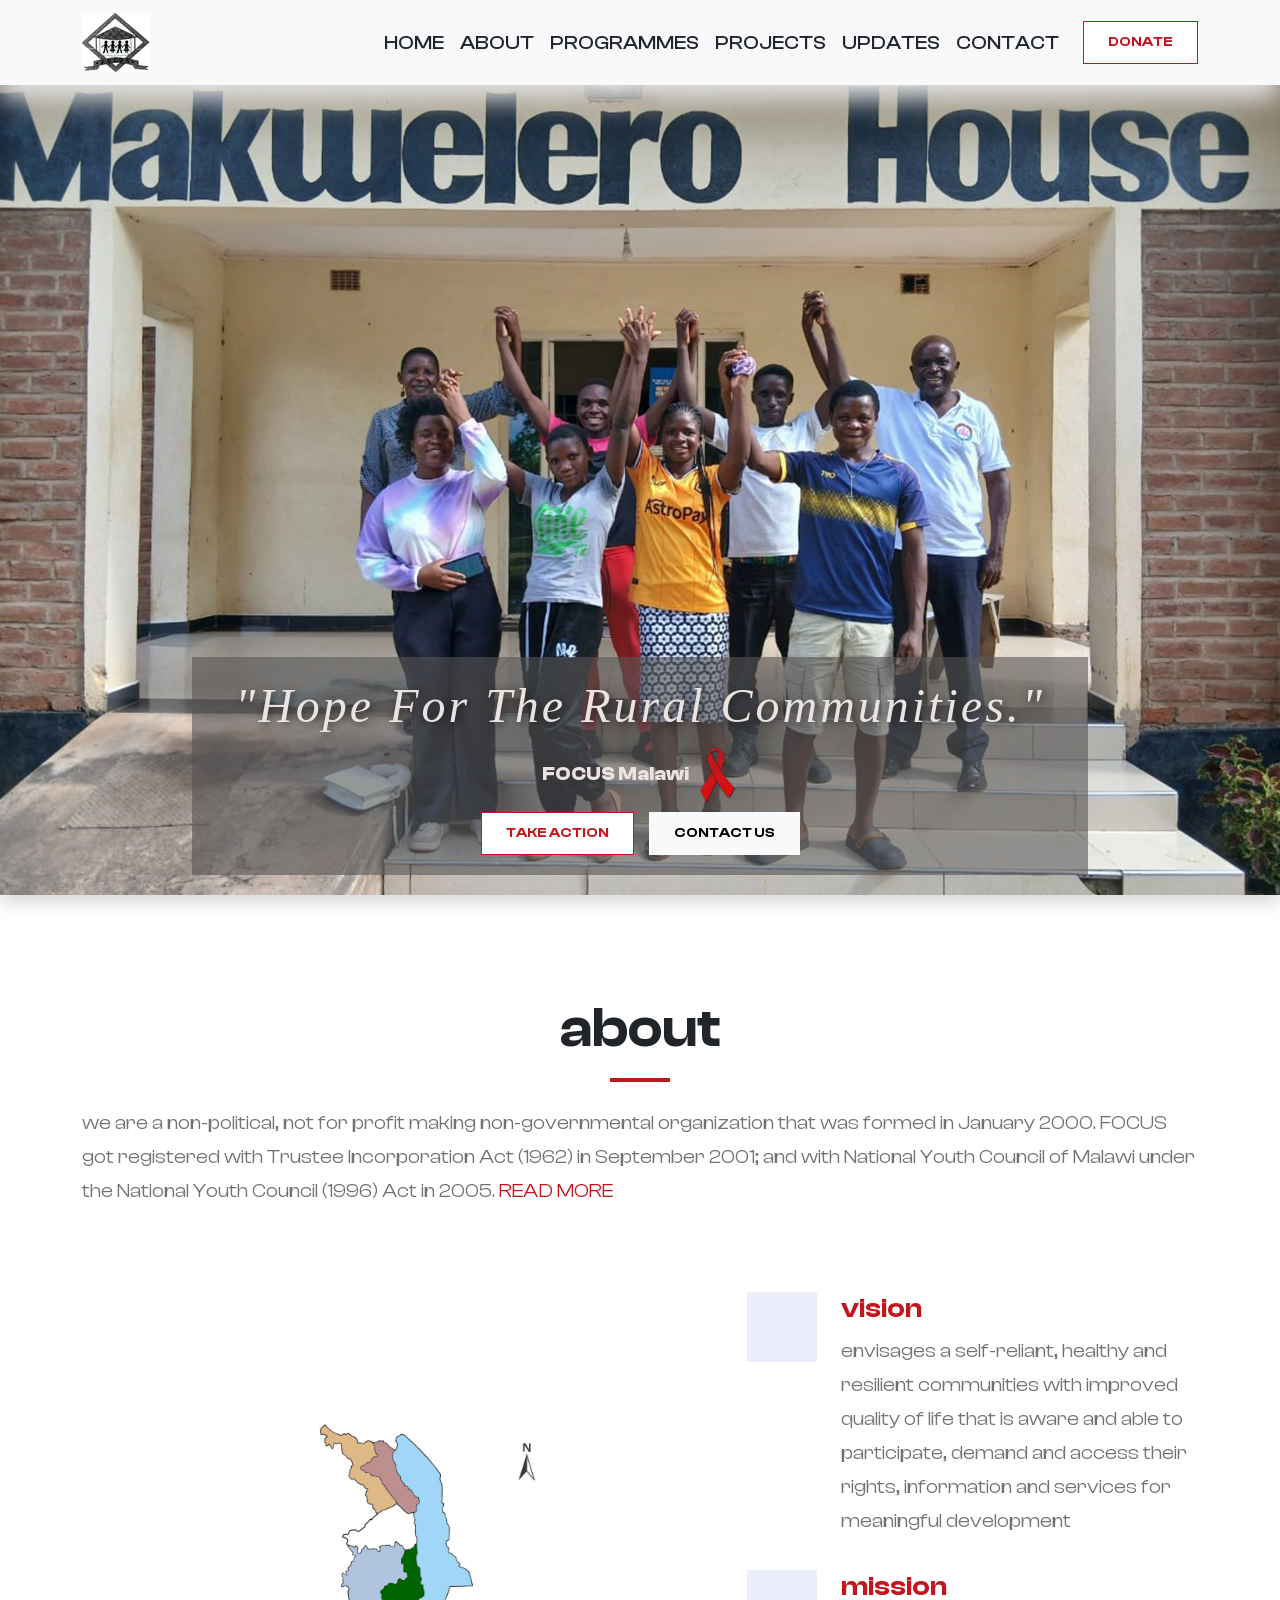
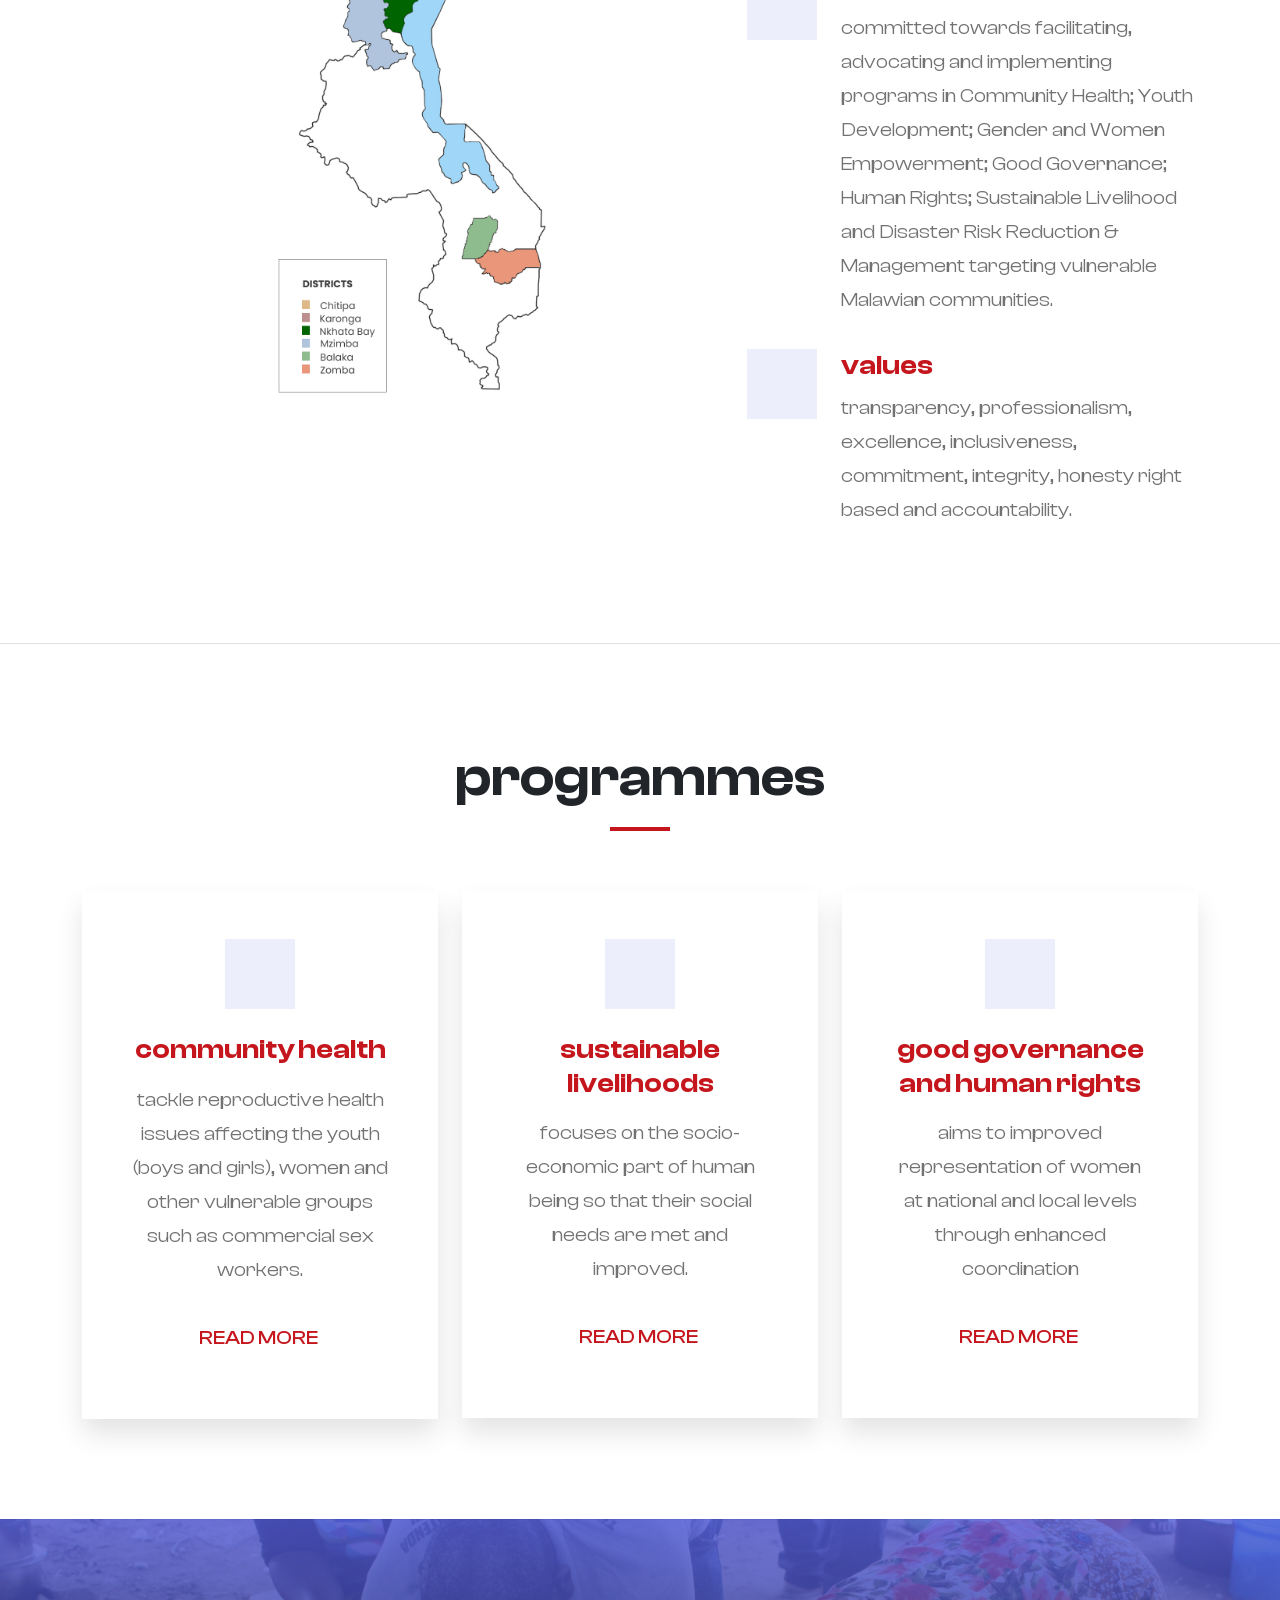
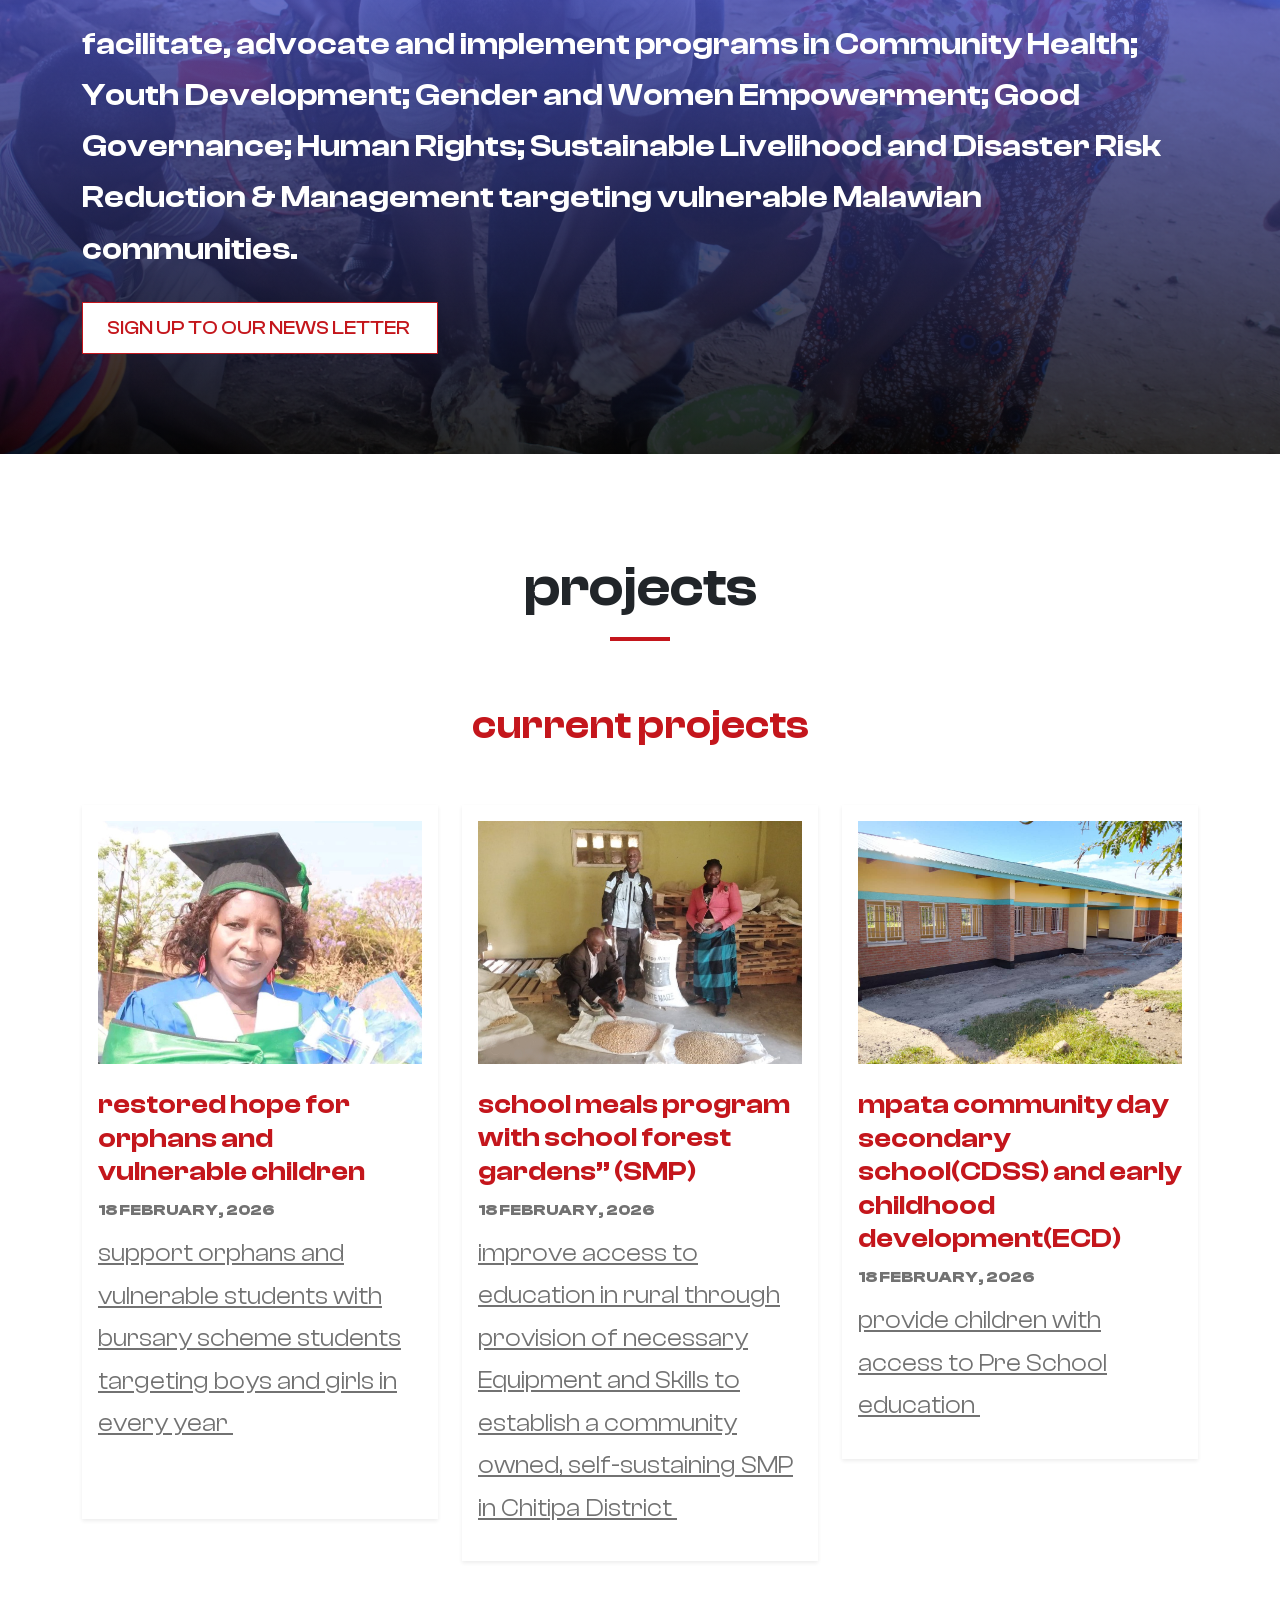
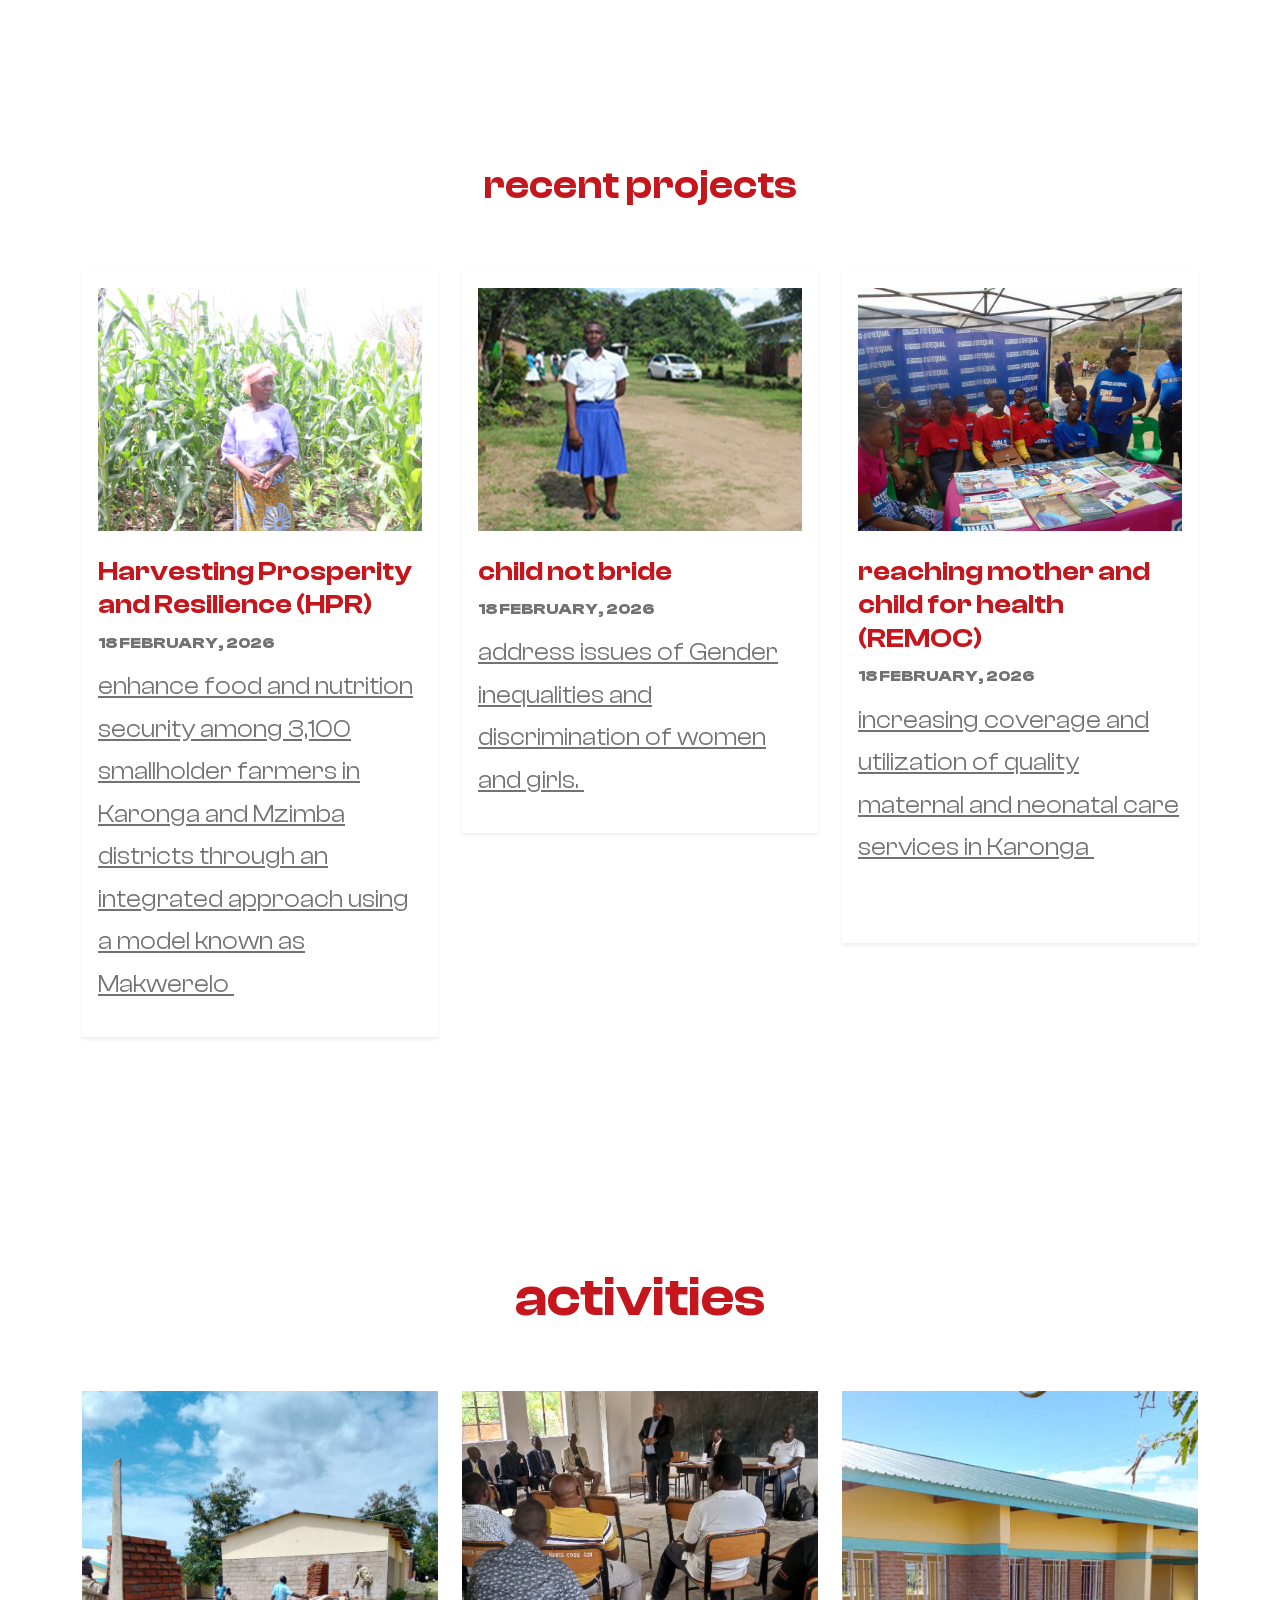
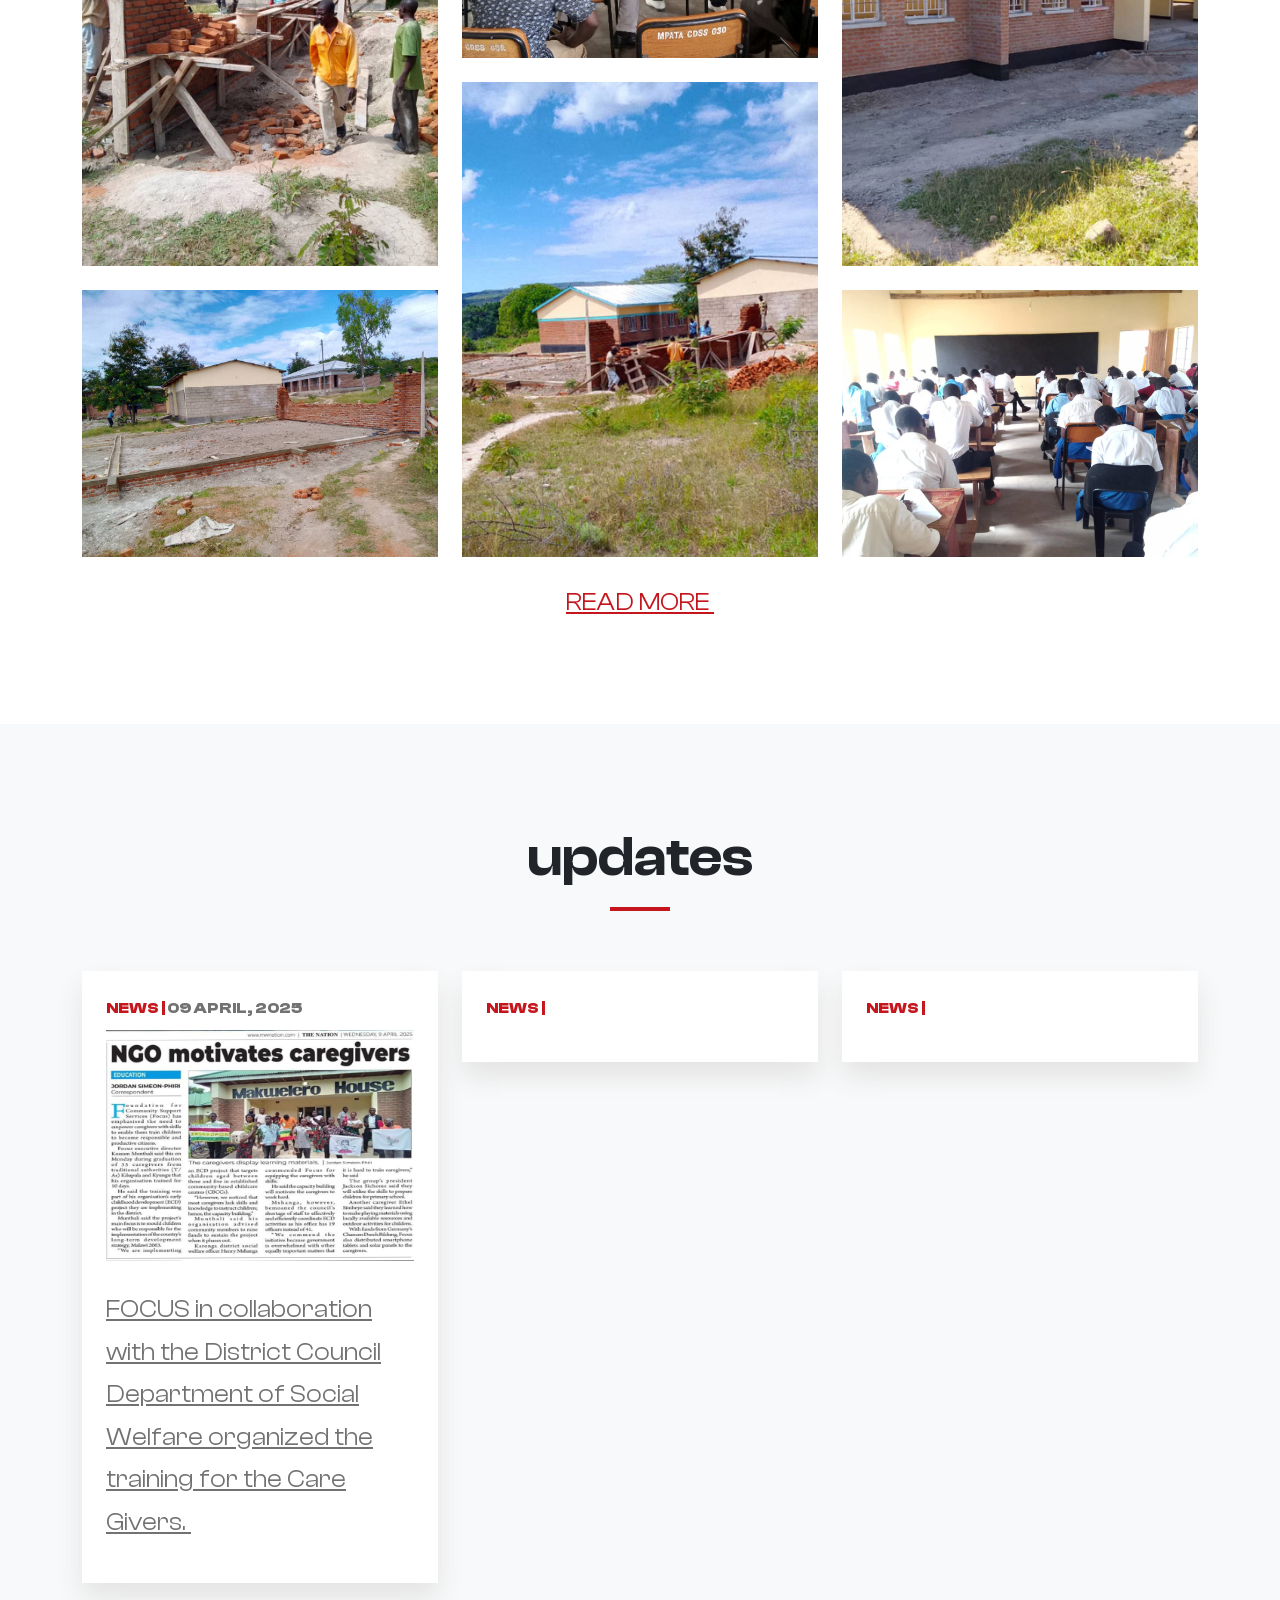
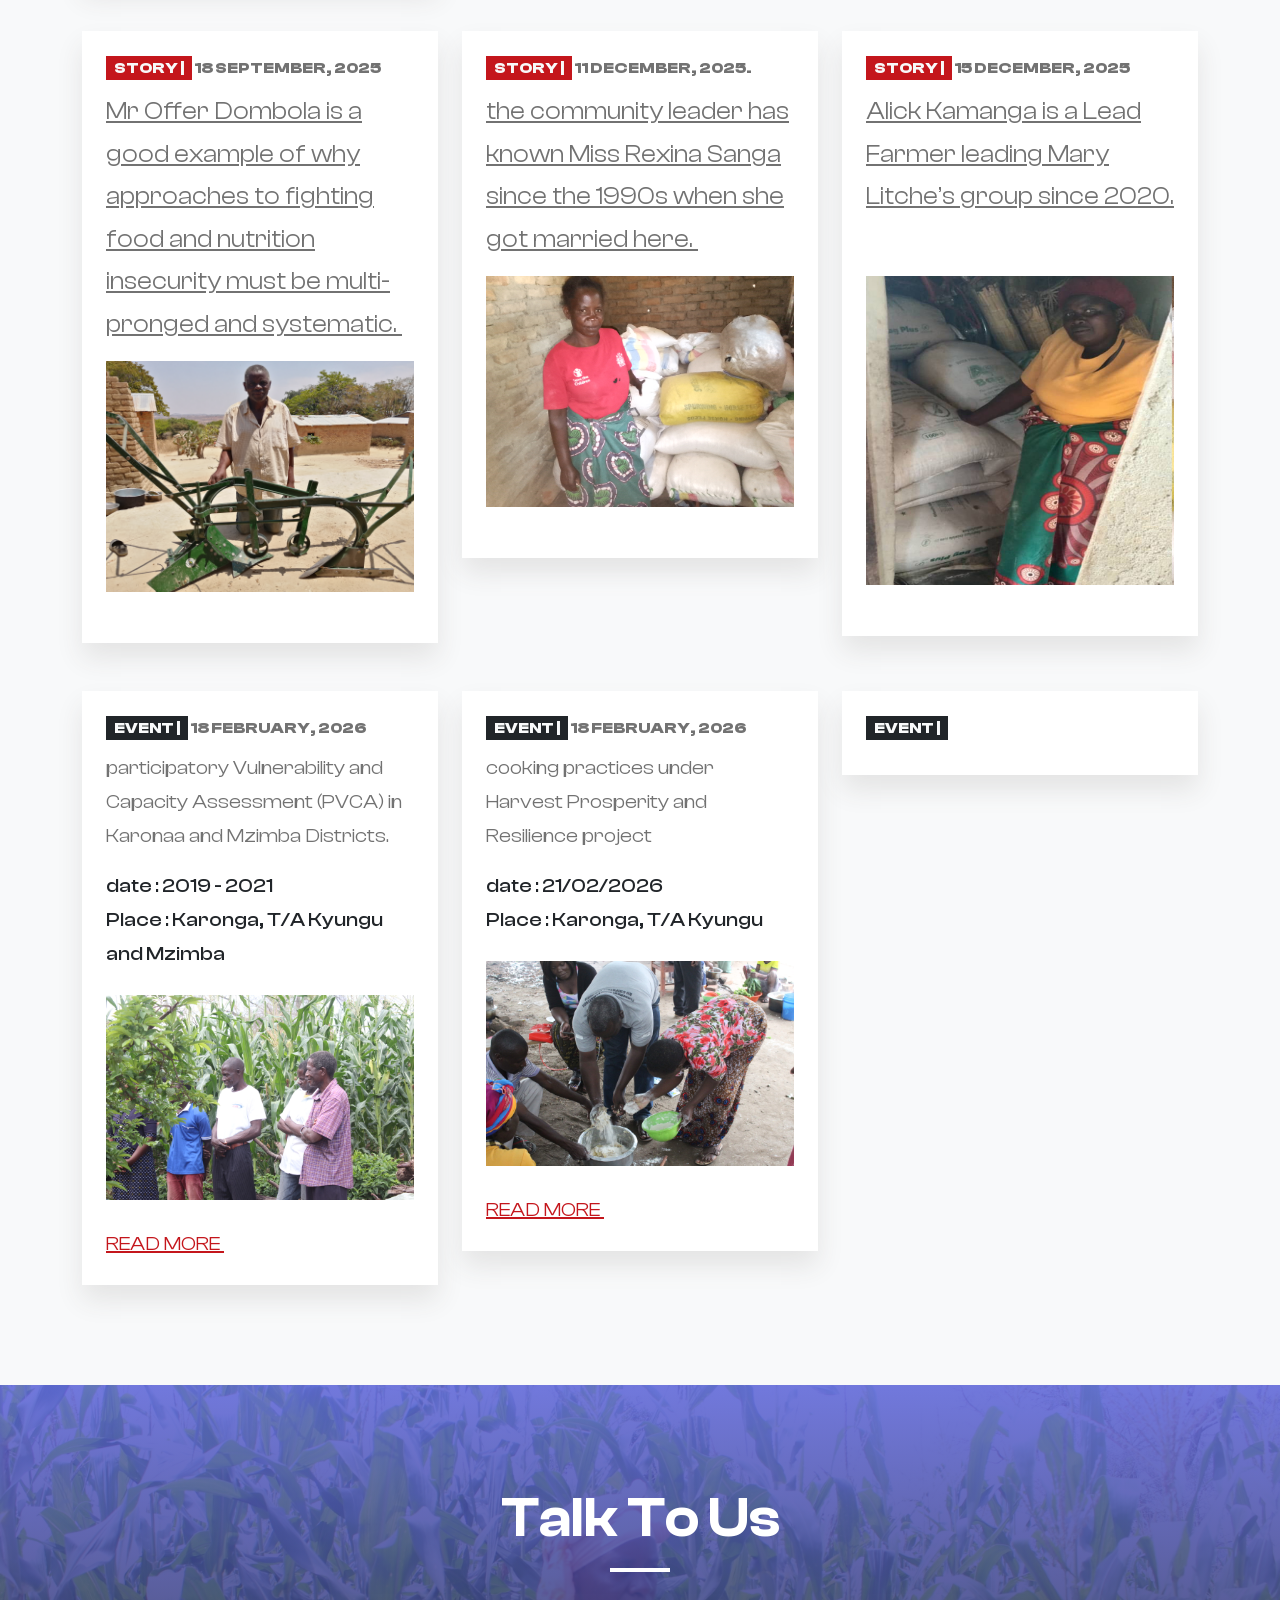
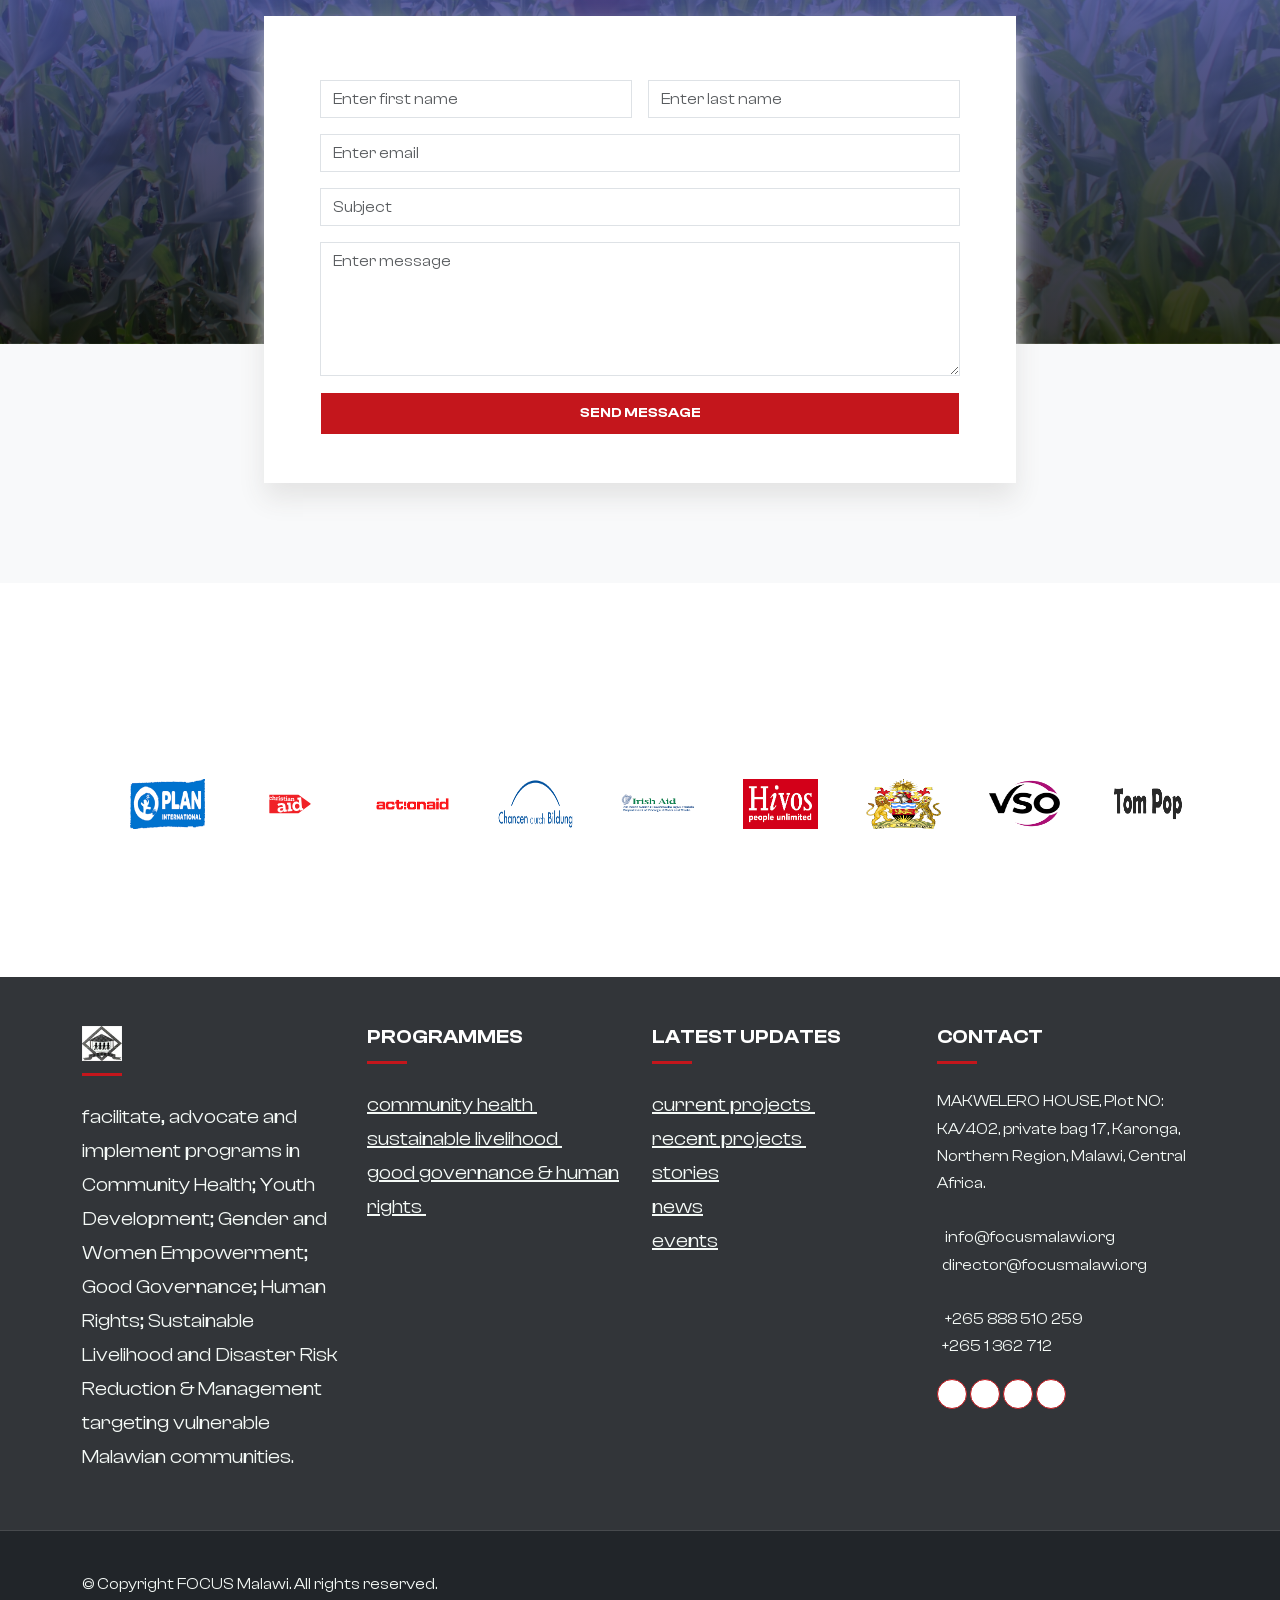
==== commit 2302a885: "second commit without the backend" ====
--- a/index.html
+++ b/index.html
@@ -73,7 +73,7 @@
                 <img src="../images/slider/restoremakwelero.jpg" class="d-block w-100 img-fluid" alt="">
                 <div class="carousel-caption">
                     <h1 class="fst-italic slogan">
-                        hope for the rural communities.
+                        "hope for the rural communities."
                     </h1>
                     <h3>
                         FOCUS Malawi 
@@ -138,7 +138,7 @@
                 </div>
             </div>
             <div class="carousel-item">
-                <img src="../images/slider/mineral.jpg" class="d-block w-100 img-fluid" alt="">
+                <img src="../images/slider/4.jpg" class="d-block w-100 img-fluid" alt="">
                 <div class="carousel-caption">
                     <h4 class="mb-4">
                         promote ownership and participation of citizens in social and economic programs by fostering 
@@ -152,7 +152,7 @@
                 </div>
             </div>
             <div class="carousel-item">
-                <img src="../images/slider/2.jpg" class="d-block w-100 img-fluid" alt="">
+                <img src="../images/slider/event3.jpg" class="d-block w-100 img-fluid" alt="">
                 <div class="carousel-caption">
                     <h4 class="mb-4">
                         strengthen organizational cohesion and effectiveness.
@@ -295,7 +295,7 @@
                     facilitate, advocate and implement programs in Community Health; Youth Development; Gender and 
                     Women Empowerment; Good Governance; Human Rights; Sustainable Livelihood and Disaster Risk Reduction & 
                     Management targeting vulnerable Malawian communities.
-                </h3>
+                </h3><br>
                 <a href="#" class="btn btn-subscribe" data-bs-toggle="modal" data-bs-target="#subscribe">SIGN UP TO OUR NEWS LETTER <i class="ri-arrow-right-circle-line"></i></a>
                 <!-- Modal -->
                 <div class="modal fade" id="subscribe" tabindex="-1" aria-labelledby="subscribeLabel" aria-hidden="true">
@@ -480,9 +480,9 @@
                 <div class="col-md-4">
                     <div class="activity-item image-zoom">
                         <div class="image-zoom-wrapper">
-                            <img src="../images/projects/mpata_block3.jpg" class="img-fluid" alt="">
-                        </div>
-                        <a href="../images/projects/mpata_block3.jpg" data-fancybox="gallery" class="iconbox"><i class="ri-search-2-line"></i></a>
+                            <img src="../images/projects/mpatameet.jpg" class="img-fluid" alt="">
+                        </div>
+                        <a href="../images/projects/mpatameet.jpg" data-fancybox="gallery" class="iconbox"><i class="ri-search-2-line"></i></a>
                     </div>
                     <div class="activity-item image-zoom mt-4">
                         <div class="image-zoom-wrapper">
@@ -494,15 +494,15 @@
                 <div class="col-md-4">
                     <div class="activity-item image-zoom">
                         <div class="image-zoom-wrapper">
-                            <img src="../images/projects/mpata_block5.jpg" class="img-fluid" alt="">
-                        </div>
-                        <a href="../images/projects/mpata_block5.jpg" data-fancybox="gallery" class="iconbox"><i class="ri-search-2-line"></i></a>
+                            <img src="../images/projects/mpata_block86.jpg" class="img-fluid" alt="">
+                        </div>
+                        <a href="../images/projects/mpata_block86.jpg" data-fancybox="gallery" class="iconbox"><i class="ri-search-2-line"></i></a>
                     </div>
                     <div class="activity-item image-zoom mt-4">
                         <div class="image-zoom-wrapper">
-                            <img src="../images/projects/mpata_block86.jpg" class="img-fluid" alt="">
-                        </div>
-                        <a href="../images/projects/mpata_block86.jpg" data-fancybox="gallery" class="iconbox"><i class="ri-search-2-line"></i></a>
+                            <img src="../images/projects/mpata3.jpg" class="img-fluid" alt="">
+                        </div>
+                        <a href="../images/projects/mpata3.jpg" data-fancybox="gallery" class="iconbox"><i class="ri-search-2-line"></i></a>
                     </div>
                 </div>
             </div>
--- a/css/style.css
+++ b/css/style.css
@@ -59,8 +59,8 @@
 }
 
 .section-padding {
-    padding-top: 140px;
-    padding-bottom: 140px;
+    padding-top: 100px;
+    padding-bottom: 100px;
 }
 
 .theme-shadow{
@@ -757,6 +757,79 @@
     color: white;
 }
 
+
+
+/* Objective Section */
+.objective {
+    background: #ffffff;
+    padding: 25px;
+    box-shadow: 0 6px 18px rgba(0, 0, 0, 0.08);
+    text-align: center;
+    font-size: 1.05rem;
+    line-height: 1.8;
+    color: #444;
+    margin: auto;
+    transition: transform 0.3s ease, box-shadow 0.3s ease;
+}
+.objective:hover {
+    transform: translateY(-5px);
+    box-shadow: 0 10px 24px rgba(0, 0, 0, 0.12);
+}
+
+/* Carousel Styling */
+/* Carousel */
+.about-carousel {
+    overflow: hidden;
+    margin-bottom: 15px;
+}
+
+/* Adjust Image Height */
+.about-carousel img {
+    width: 100%;
+    height: 500px; /* change height as needed */
+    object-fit: cover;
+}
+
+/* Responsive Height */
+@media (max-width: 768px) {
+    .about-carousel img {
+        height: 220px;
+    }
+}
+
+.about-carousel img {
+    height: 420px;
+    object-fit: cover;
+    border-radius: 14px;
+    transition: transform 0.5s ease;
+}
+
+.about-carousel img:hover {
+    transform: scale(1.03);
+}
+
+/* Optional Carousel Controls */
+.carousel-control-prev-icon,
+.carousel-control-next-icon {
+    background-color: rgba(0, 0, 0, 0.5);
+    border-radius: 50%;
+    padding: 18px;
+}
+
+/* Responsive Design */
+@media (max-width: 768px) {
+    .objective {
+        padding: 18px;
+        font-size: 1rem;
+    }
+
+    .about-carousel img {
+        height: 260px;
+    }
+}
+
+
+
 /* Default desktop styles */
 .carousel-caption h1 {
     font-size: 3rem;
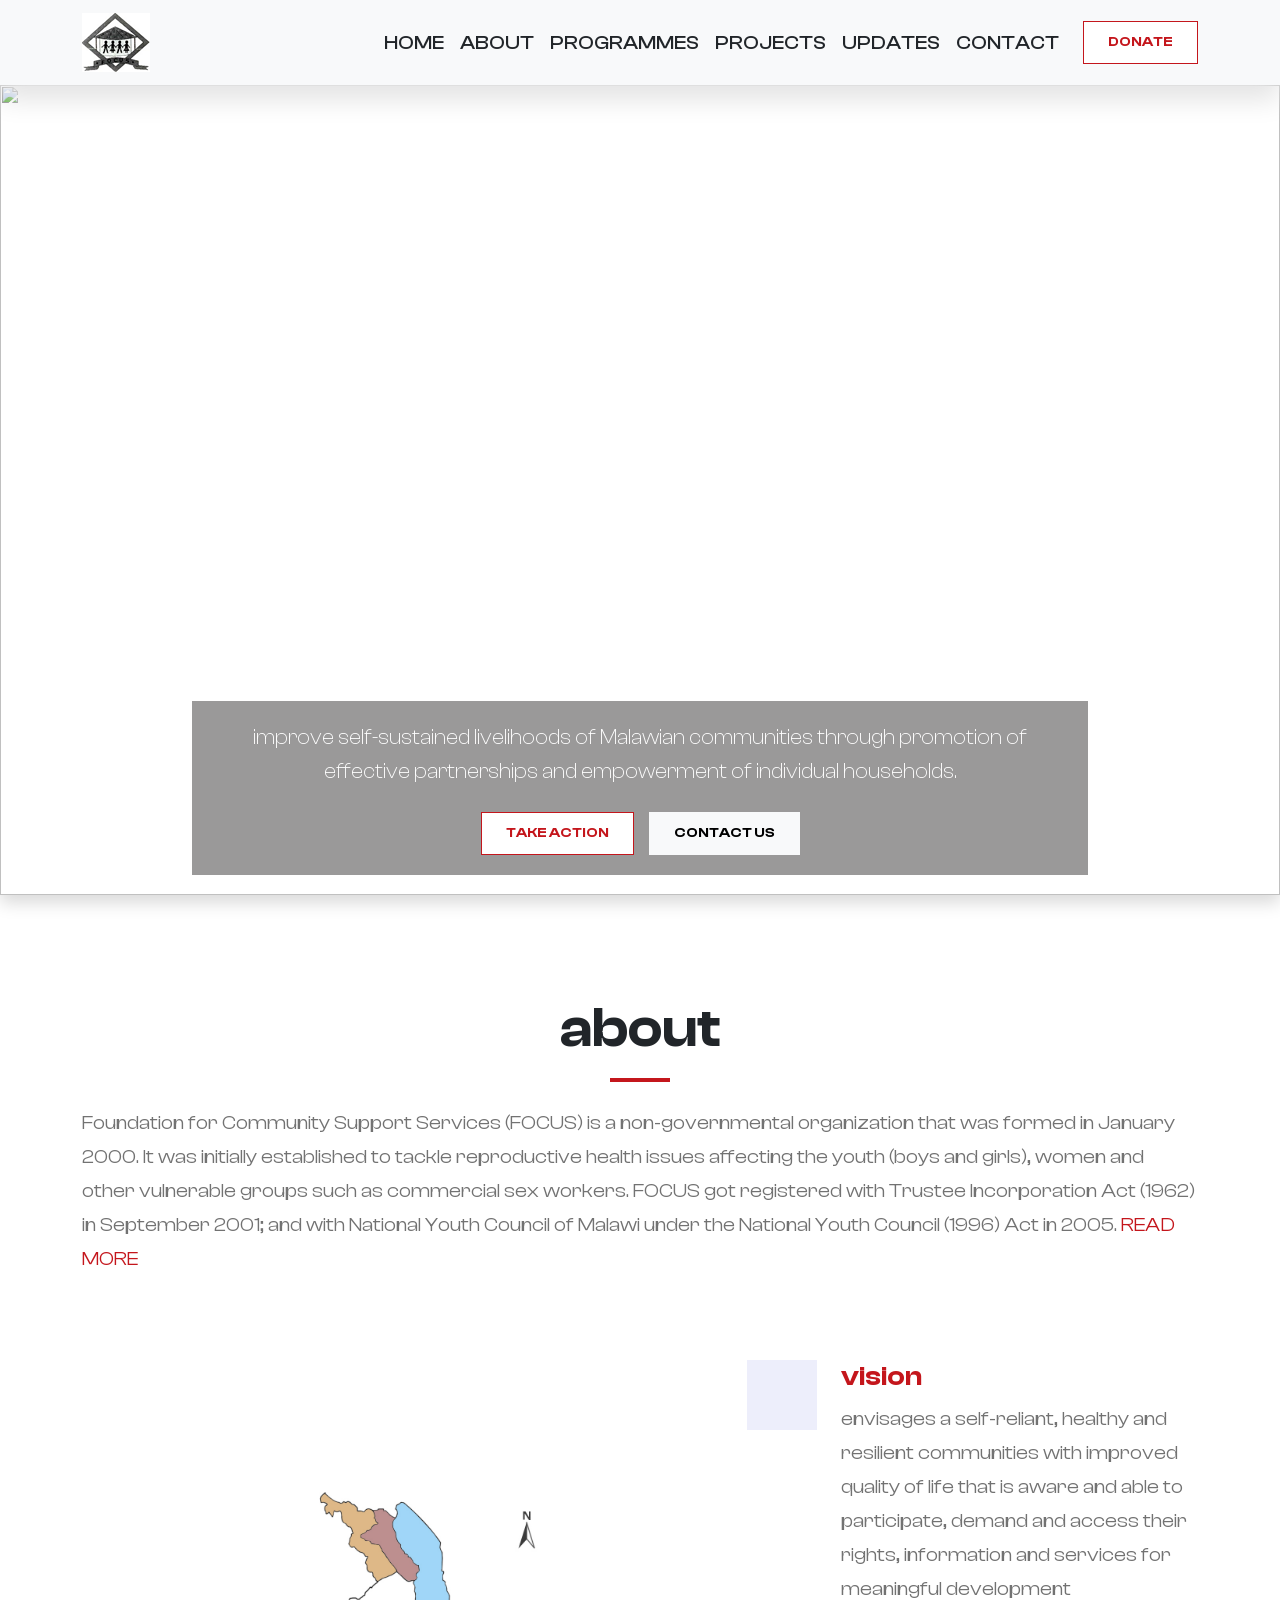
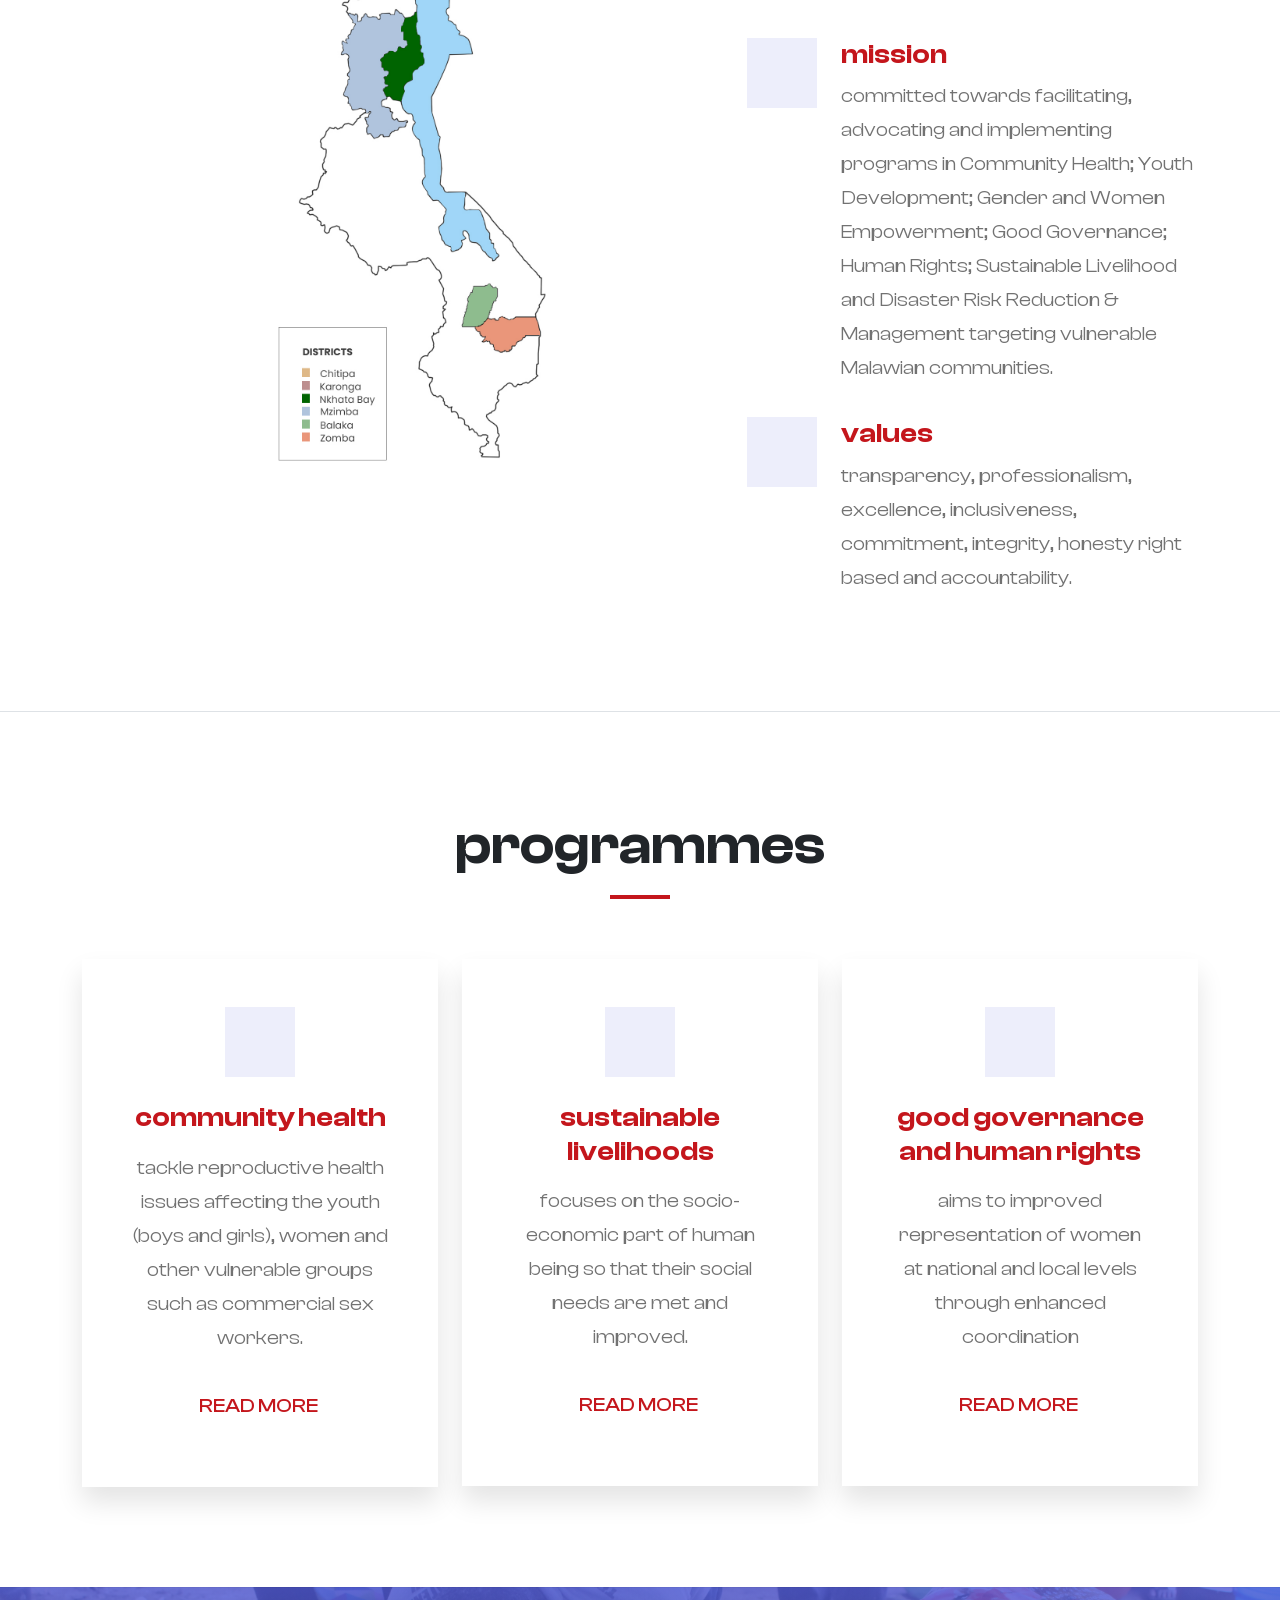
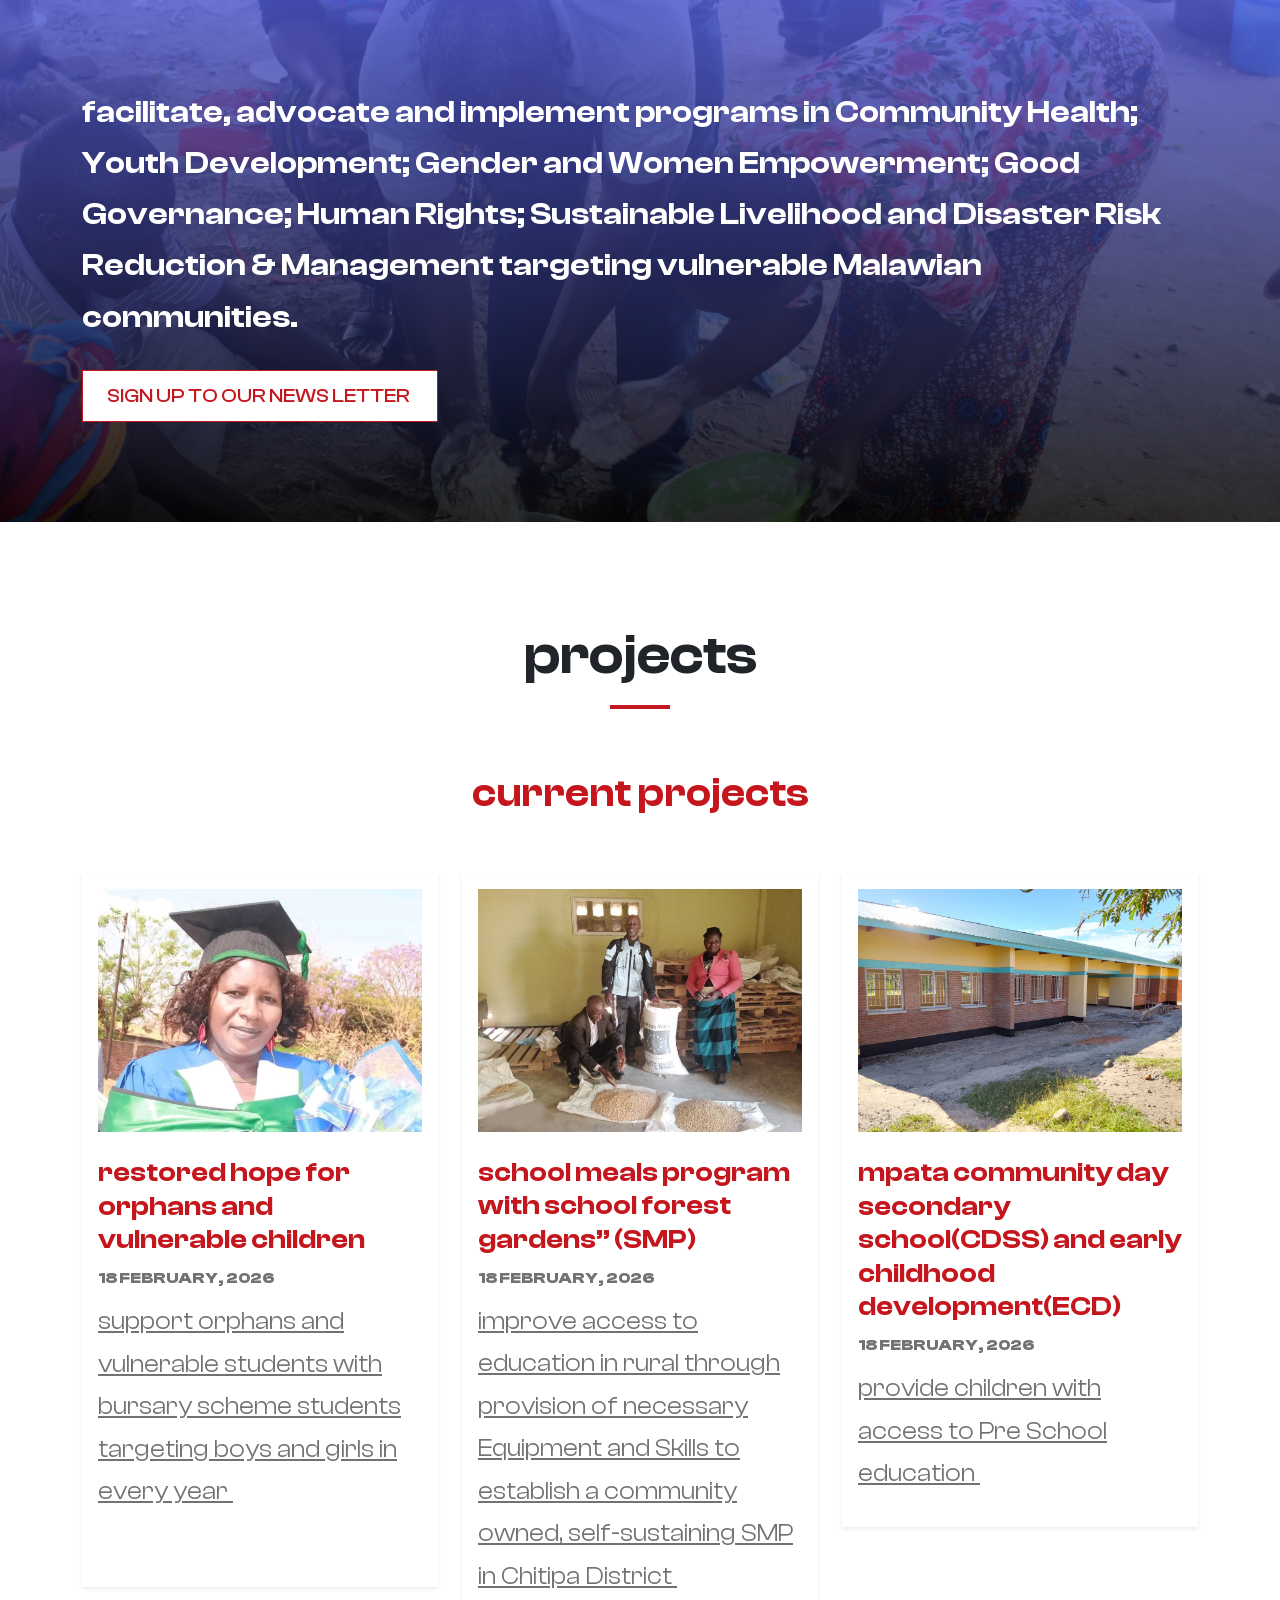
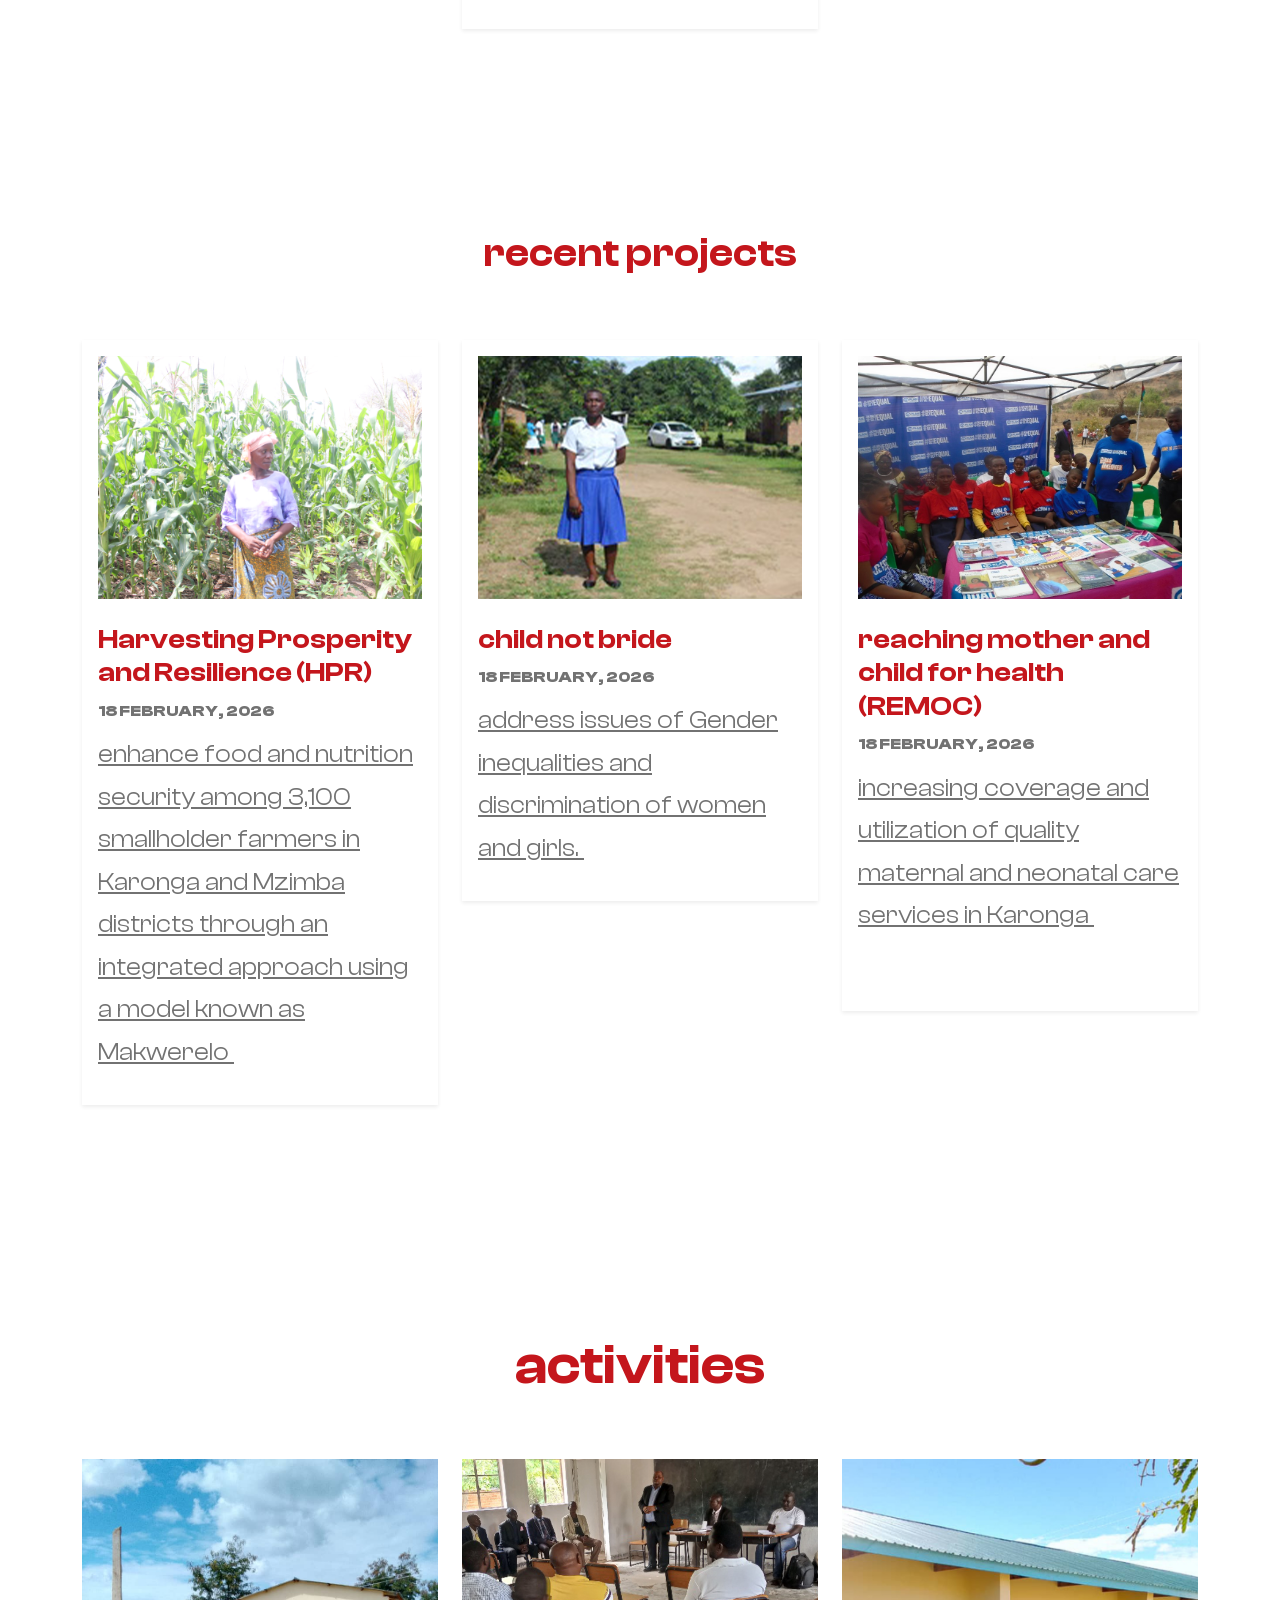
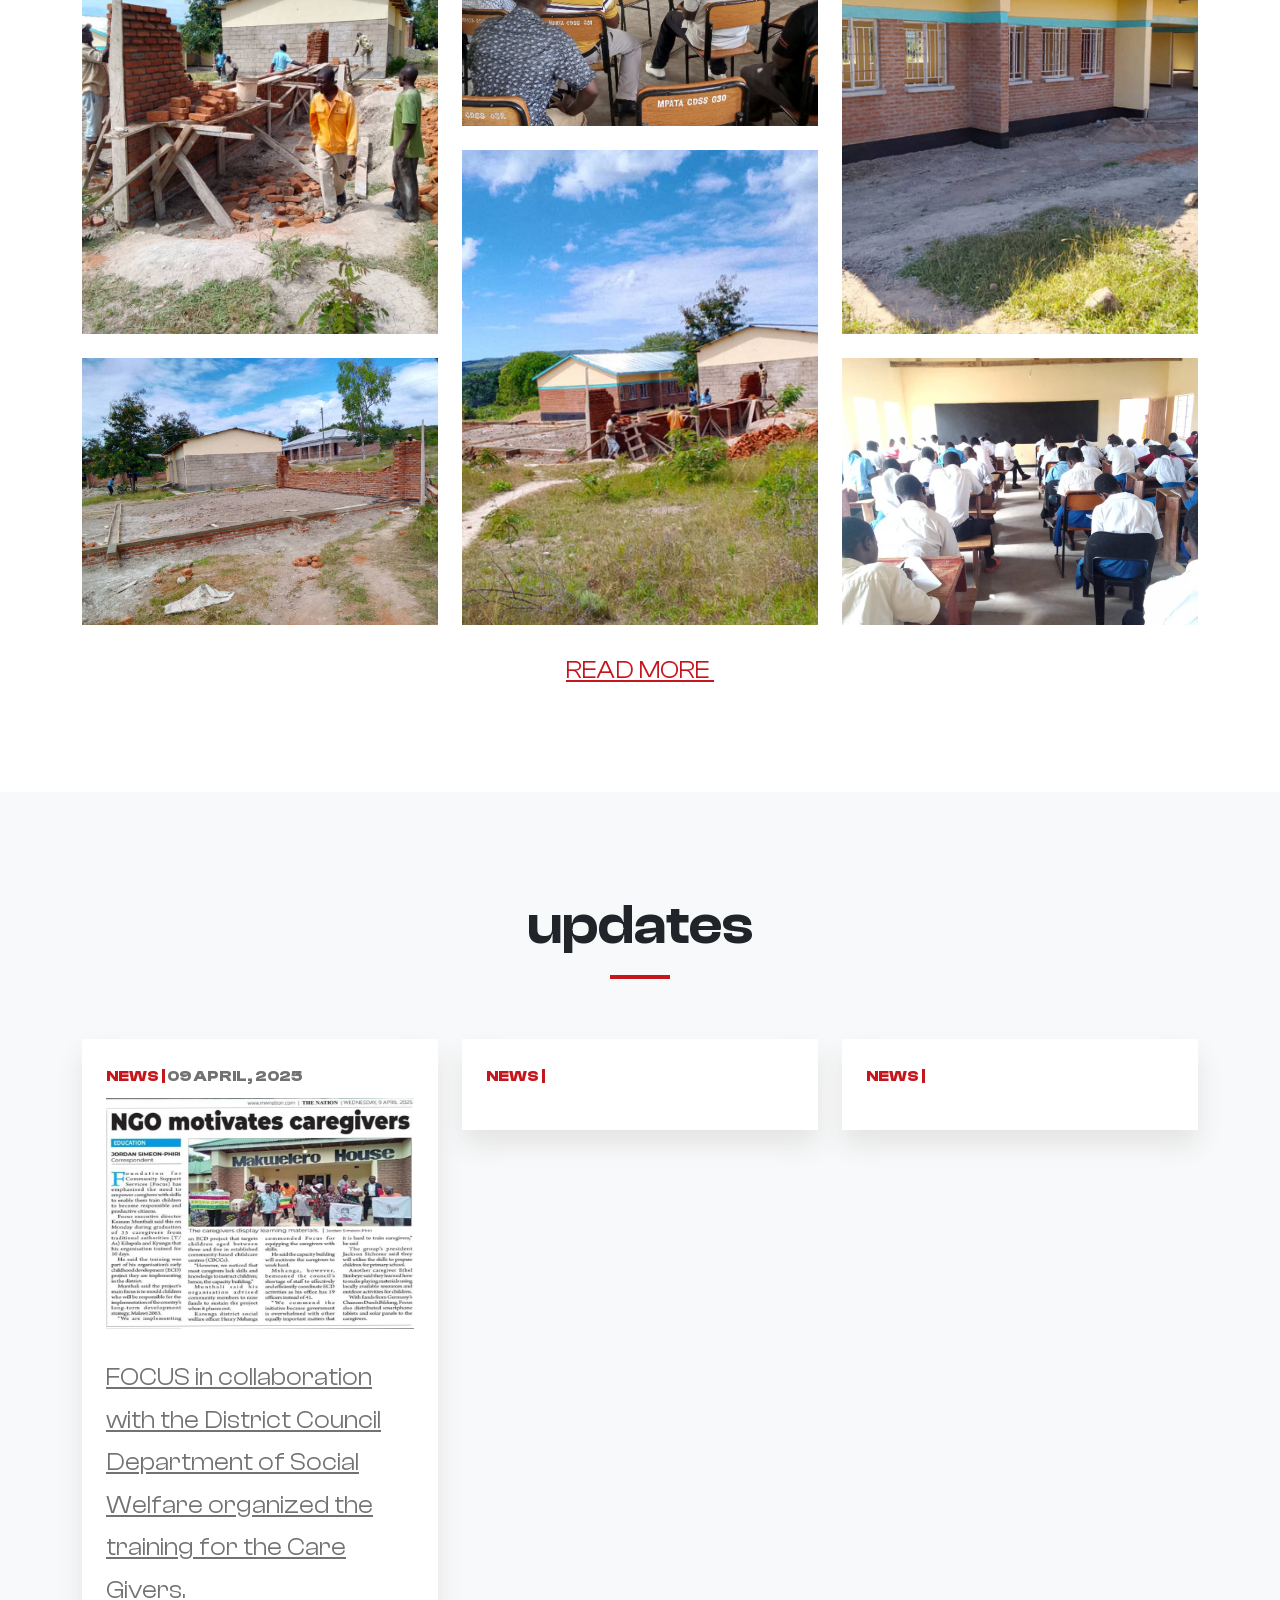
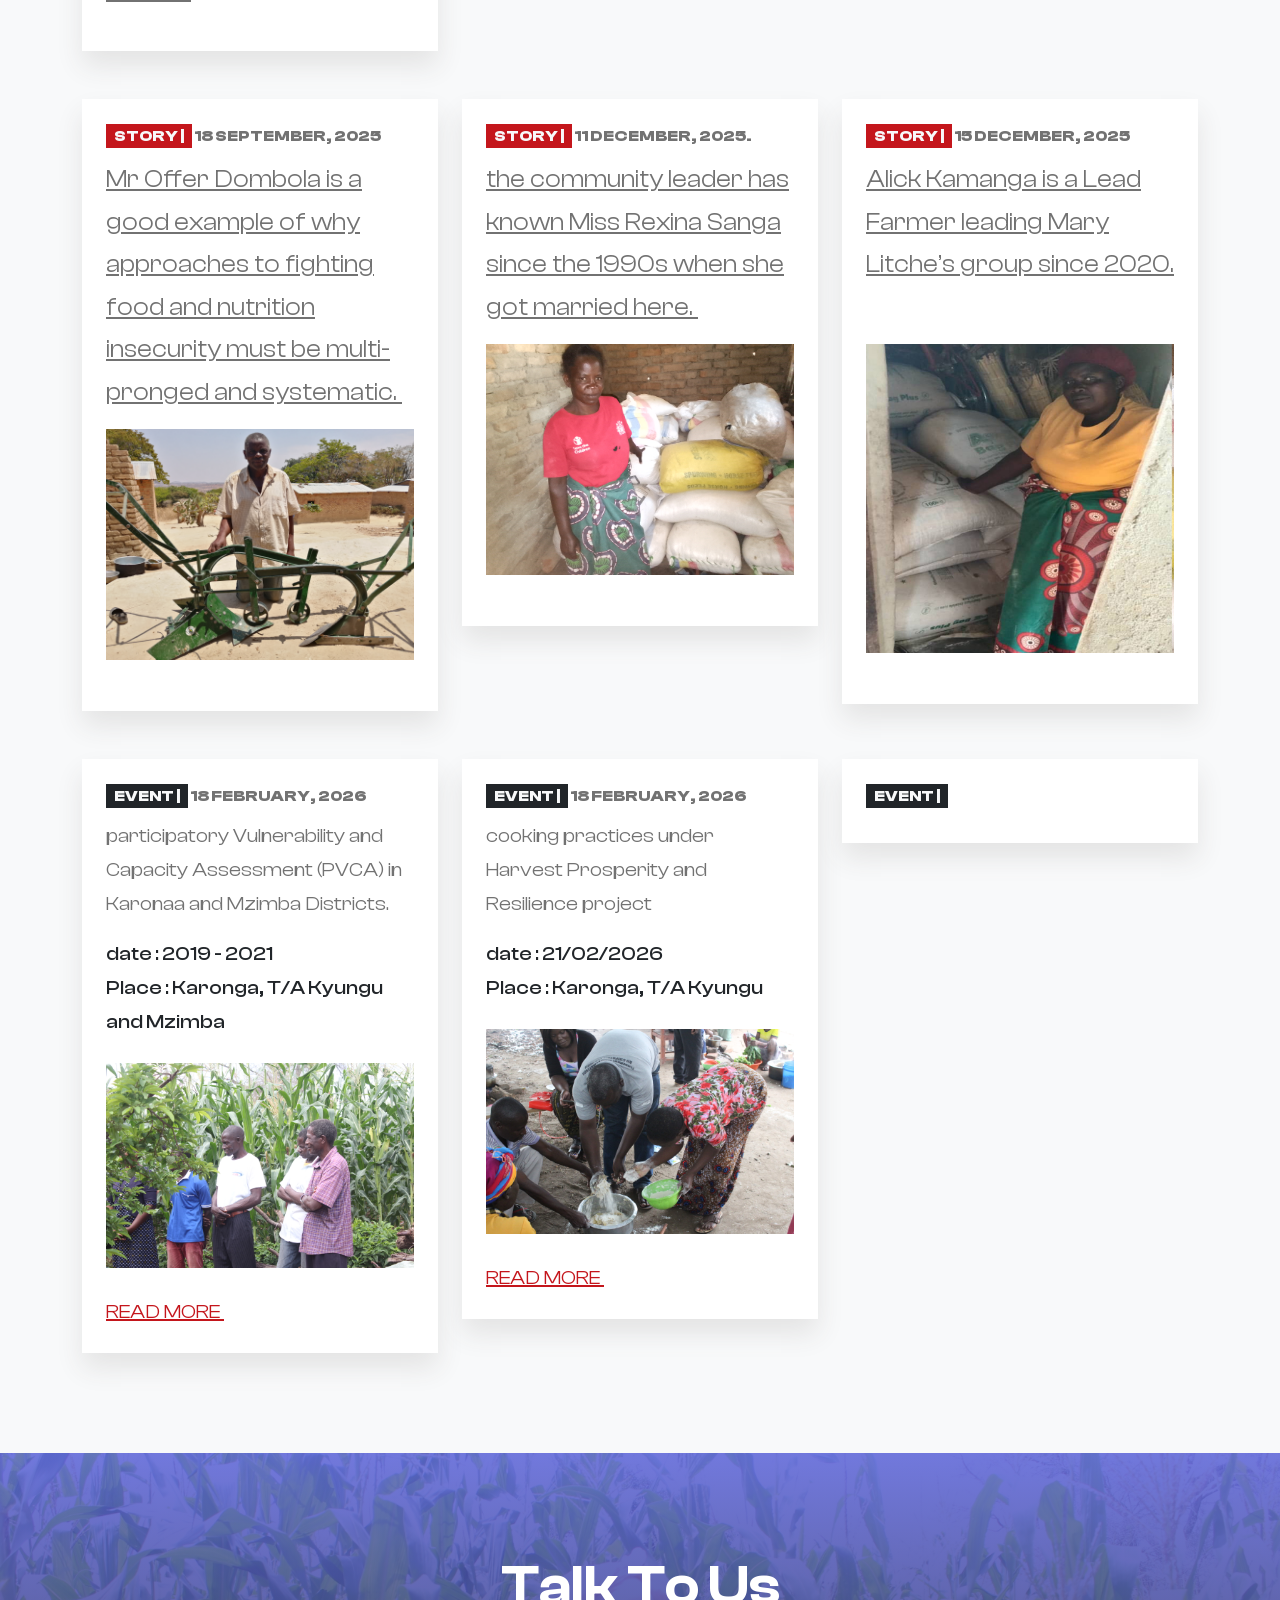
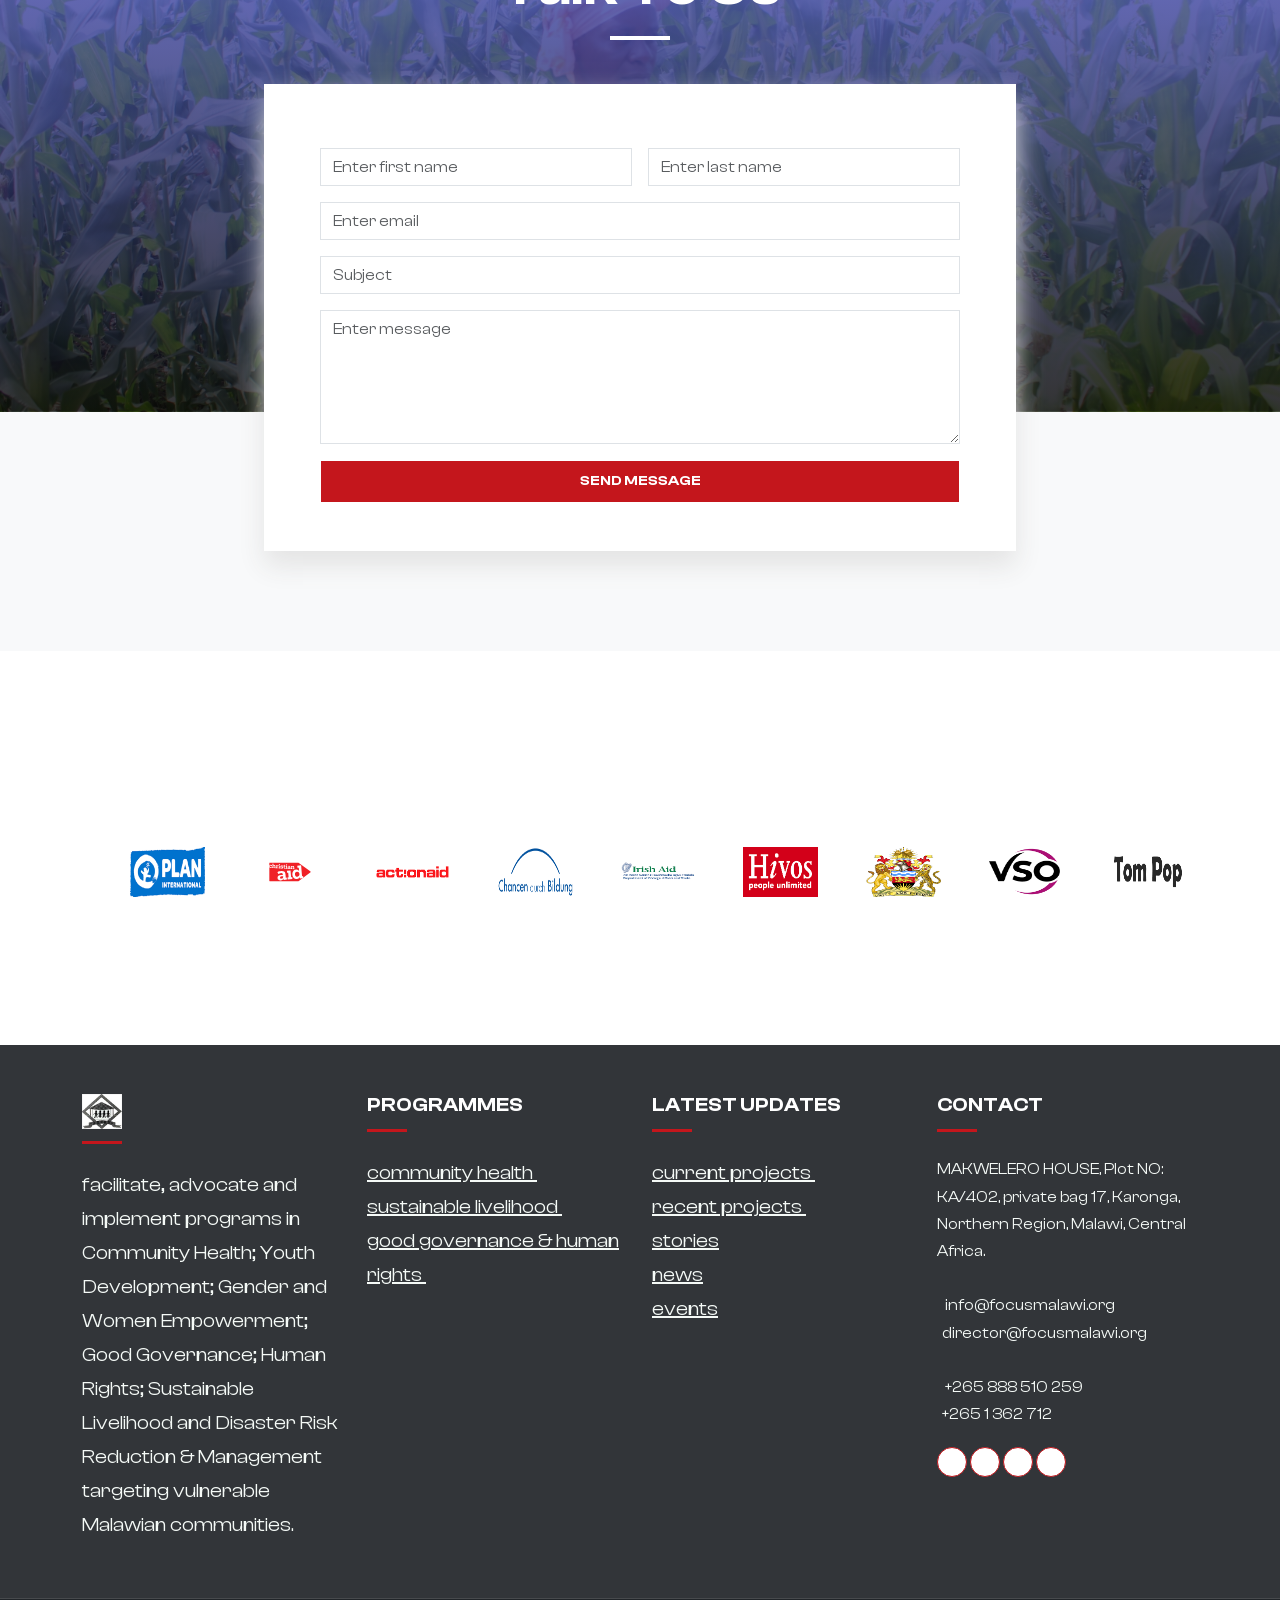
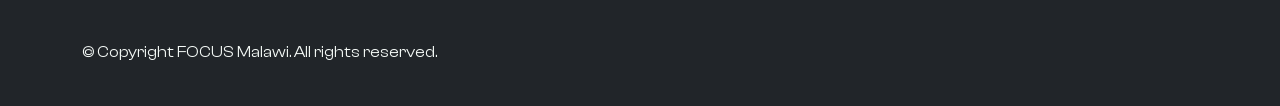
==== commit 770e102f: "improve content on about" ====
--- a/index.html
+++ b/index.html
@@ -175,8 +175,10 @@
                         <h1 class="display-4 fw-semibold"> about</h1>
                         <div class="line"></div>
                         <p style="text-align: left;">
-                            we are a non-political, not for profit making non-governmental organization that was formed 
-                            in January 2000. FOCUS got registered with Trustee Incorporation Act (1962) in September 
+                            Foundation for Community Support Services (FOCUS) is a non-governmental organization that was 
+                            formed in January 2000. It was initially established to tackle reproductive health issues 
+                            affecting the youth (boys and girls), women and other vulnerable groups such as commercial 
+                            sex workers. FOCUS got registered with Trustee Incorporation Act (1962) in September 
                             2001; and with National Youth Council of Malawi under the National Youth Council (1996) 
                             Act in 2005.
                             <a href="../about.html">READ MORE <i class="ri-arrow-right-circle-line"></i></a>
